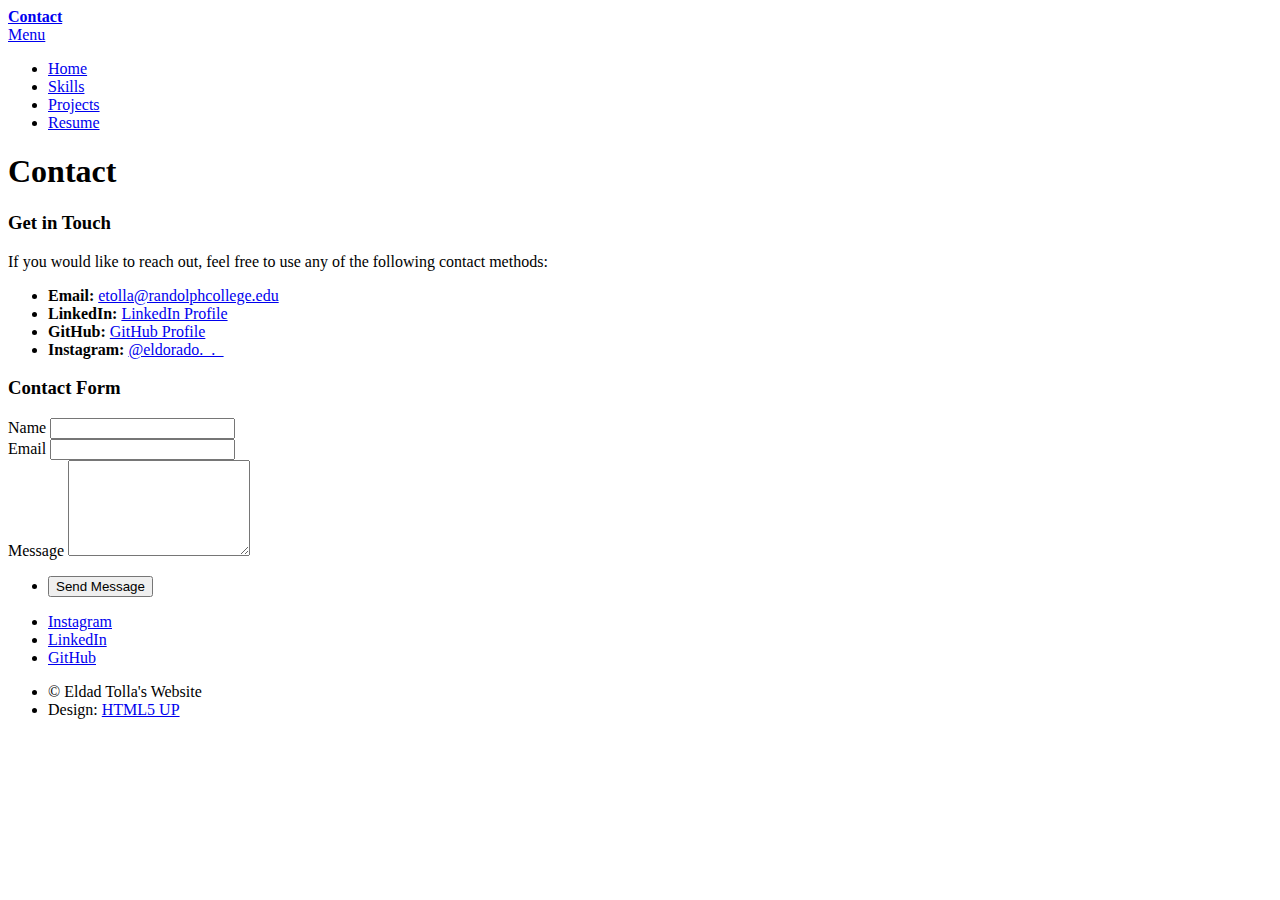
==== contact.html @ d9ab3d61 "Add files via upload" ====
<!DOCTYPE HTML>
<html>
	<head>
		<title>Contact</title>
		<meta charset="utf-8" />
		<meta name="viewport" content="width=device-width, initial-scale=1, user-scalable=no" />
		<link rel="stylesheet" href="assets/css/main.css" />
		<noscript><link rel="stylesheet" href="assets/css/noscript.css" /></noscript>
	</head>
	<body class="is-preload">

		<!-- Wrapper -->
		<div id="wrapper">

			<!-- Header -->
			<header id="header">
				<a href="index.html" class="logo"><strong>Contact</strong></a>
				<nav>
					<a href="#menu">Menu</a>
				</nav>
			</header>

			<!-- Menu -->
			<nav id="menu">
				<ul class="links">
					<li><a href="index.html">Home</a></li>
					<li><a href="skills.html">Skills</a></li>
					<li><a href="projects.html">Projects</a></li>
					<li><a href="resume.html">Resume</a></li>
				</ul>
			</nav>

			<!-- Main -->
			<div id="main" class="alt">

				<!-- One -->
				<section id="one">
					<div class="inner">
						<header class="major">
							<h1>Contact</h1>
						</header>

						<!-- Content -->
						<section>
							<h3>Get in Touch</h3>
							<p>If you would like to reach out, feel free to use any of the following contact methods:</p>

							<ul>
								<li><strong>Email:</strong> <a href="mailto:etolla@randolphcollege.edu">etolla@randolphcollege.edu</a></li>
								<li><strong>LinkedIn:</strong> <a href="https://www.linkedin.com/in/eldad-tolla-441166219" target="_blank">LinkedIn Profile</a></li>
								<li><strong>GitHub:</strong> <a href="https://github.com/etollaw" target="_blank">GitHub Profile</a></li>
								<li><strong>Instagram:</strong> <a href="https://www.instagram.com/eldorado._._" target="_blank">@eldorado._._</a></li>
							</ul>

							<h3>Contact Form</h3>
							<form method="post" action="mailto:etolla@randolphcollege.edu">
								<div class="fields">
									<div class="field">
										<label for="name">Name</label>
										<input type="text" name="name" id="name" required />
									</div>
									<div class="field">
										<label for="email">Email</label>
										<input type="email" name="email" id="email" required />
									</div>
									<div class="field">
										<label for="message">Message</label>
										<textarea name="message" id="message" rows="6" required></textarea>
									</div>
								</div>
								<ul class="actions">
									<li><input type="submit" value="Send Message" class="primary" /></li>
								</ul>
							</form>

						</section>

					</div>
				</section>

			</div>

			<!-- Footer -->
			<footer id="footer">
				<div class="inner">
					<ul class="icons">
						<li><a href="https://www.instagram.com/eldorado._._" class="icon brands alt fa-instagram"><span class="label">Instagram</span></a></li>
						<li><a href="https://www.linkedin.com/in/eldad-tolla-441166219" class="icon brands alt fa-linkedin-in"><span class="label">LinkedIn</span></a></li>
						<li><a href="https://github.com/etollaw" class="icon brands alt fa-github"><span class="label">GitHub</span></a></li>
					</ul>
					<ul class="copyright">
						<li>&copy; Eldad Tolla's Website</li><li>Design: <a href="https://html5up.net">HTML5 UP</a></li>
					</ul>
				</div>
			</footer>

		</div>

		<!-- Scripts -->
		<script src="assets/js/jquery.min.js"></script>
		<script src="assets/js/jquery.scrolly.min.js"></script>
		<script src="assets/js/jquery.scrollex.min.js"></script>
		<script src="assets/js/browser.min.js"></script>
		<script src="assets/js/breakpoints.min.js"></script>
		<script src="assets/js/util.js"></script>
		<script src="assets/js/main.js"></script>

	</body>
</html>
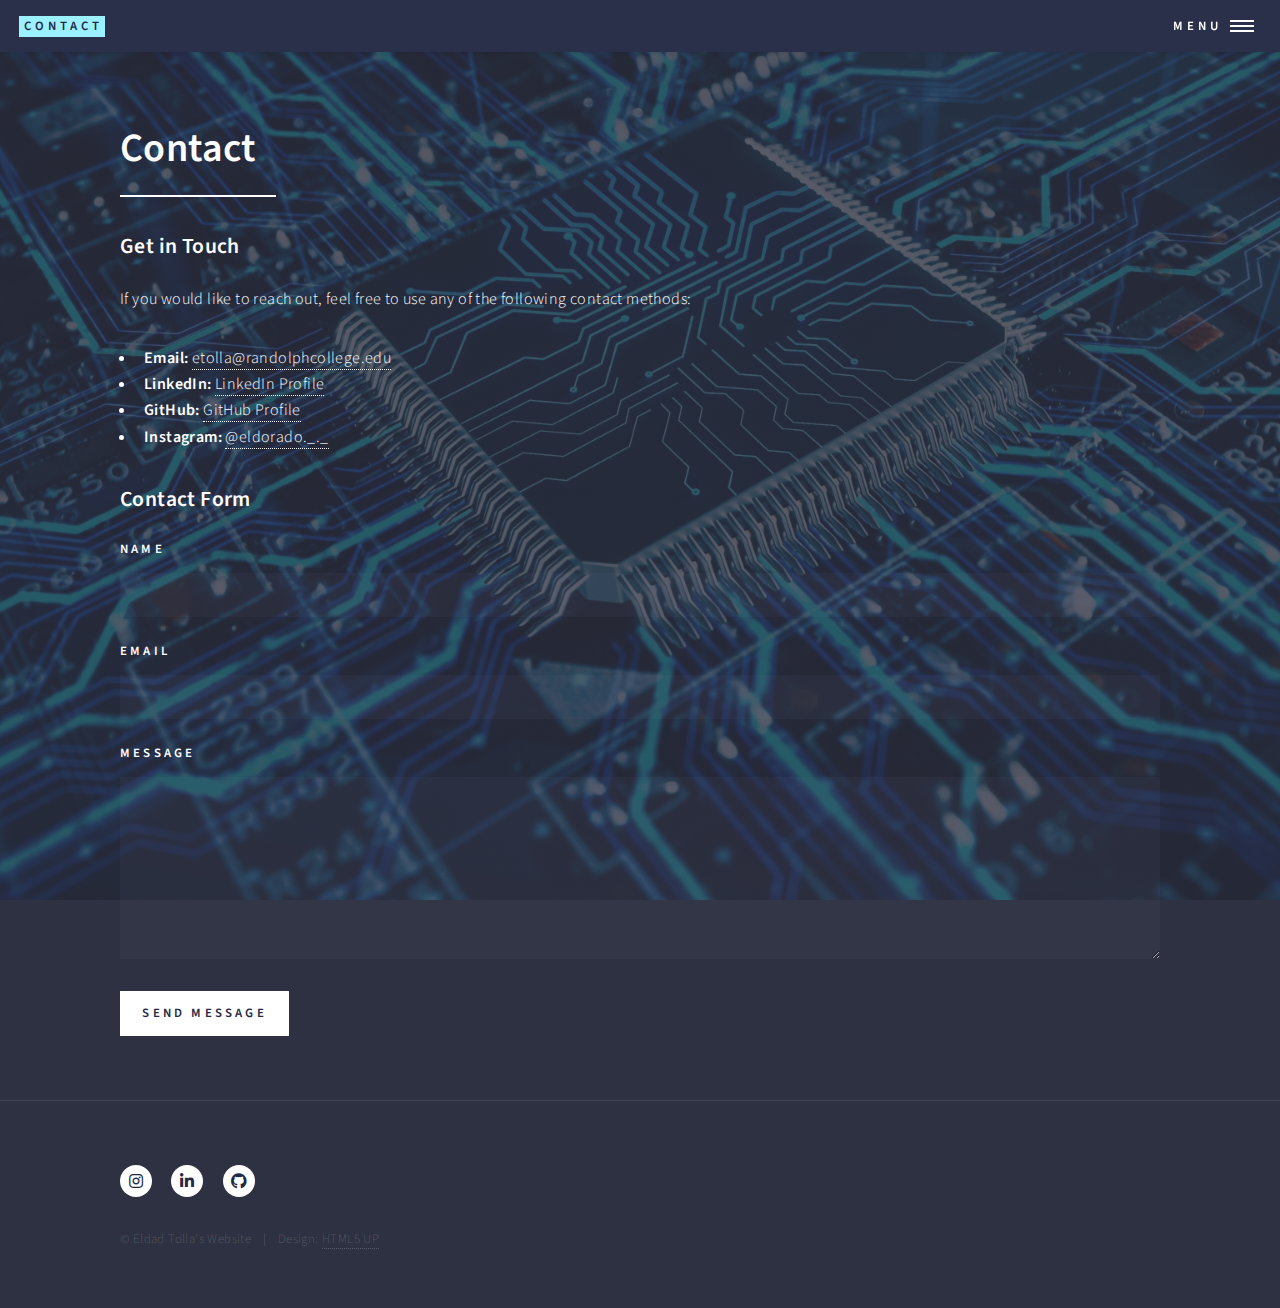
==== commit 5d80ef17: "Update contact.html" ====
--- a/contact.html
+++ b/contact.html
@@ -1,4 +1,34 @@
 <!DOCTYPE HTML>
+				<!-- About Me Section -->
+<section id="about-me">
+    <!-- About Me Content -->
+</section>
+
+<!-- Projects Section -->
+<section id="projects">
+    <!-- Projects Content -->
+</section>
+
+<!-- Experiences Section -->
+<section id="experiences">
+    <!-- Experiences Content -->
+</section>
+
+<!-- Skills Section -->
+<section id="skills">
+    <!-- Skills Content -->
+</section>
+
+<!-- Resume Section -->
+<section id="resume">
+    <!-- Resume Content -->
+</section>
+
+<!-- Contacts Section -->
+<section id="contacts">
+    <!-- Contacts Content -->
+</section>
+
 <html>
 	<head>
 		<title>Contact</title>
--- a/assets/css/main.css
+++ b/assets/css/main.css
@@ -0,0 +1,3959 @@
+@import url(fontawesome-all.min.css);
+@import url("https://fonts.googleapis.com/css?family=Source+Sans+Pro:300,300italic,600,600italic");
+
+/*
+	Forty by HTML5 UP
+	html5up.net | @ajlkn
+	Free for personal and commercial use under the CCA 3.0 license (html5up.net/license)
+*/
+
+html, body, div, span, applet, object,
+iframe, h1, h2, h3, h4, h5, h6, p, blockquote,
+pre, a, abbr, acronym, address, big, cite,
+code, del, dfn, em, img, ins, kbd, q, s, samp,
+small, strike, strong, sub, sup, tt, var, b,
+u, i, center, dl, dt, dd, ol, ul, li, fieldset,
+form, label, legend, table, caption, tbody,
+tfoot, thead, tr, th, td, article, aside,
+canvas, details, embed, figure, figcaption,
+footer, header, hgroup, menu, nav, output, ruby,
+section, summary, time, mark, audio, video {
+	margin: 0;
+	padding: 0;
+	border: 0;
+	font-size: 100%;
+	font: inherit;
+	vertical-align: baseline;}
+
+article, aside, details, figcaption, figure,
+footer, header, hgroup, menu, nav, section {
+	display: block;}
+
+body {
+	line-height: 1;
+}
+
+ol, ul {
+	list-style: none;
+}
+
+blockquote, q {
+	quotes: none;
+}
+
+	blockquote:before, blockquote:after, q:before, q:after {
+		content: '';
+		content: none;
+	}
+
+table {
+	border-collapse: collapse;
+	border-spacing: 0;
+}
+
+body {
+	-webkit-text-size-adjust: none;
+}
+
+mark {
+	background-color: transparent;
+	color: inherit;
+}
+
+input::-moz-focus-inner {
+	border: 0;
+	padding: 0;
+}
+
+input, select, textarea {
+	-moz-appearance: none;
+	-webkit-appearance: none;
+	-ms-appearance: none;
+	appearance: none;
+}
+
+/* Basic */
+
+	@-ms-viewport {
+		width: device-width;
+	}
+
+	body {
+		-ms-overflow-style: scrollbar;
+	}
+
+	@media screen and (max-width: 480px) {
+
+		html, body {
+			min-width: 320px;
+		}
+
+	}
+
+	html {
+		box-sizing: border-box;
+	}
+
+	*, *:before, *:after {
+		box-sizing: inherit;
+	}
+
+	body {
+		background-color: #2e3141;
+		background-image: linear-gradient(to top, rgba(46, 49, 65, 0.8), rgba(46, 49, 65, 0.8)), url("../../images/pic23.jpg");
+		background-size: auto,
+		cover;
+		background-attachment: fixed,
+        fixed;
+		background-position: center,
+        center;
+	}
+
+		body.is-preload *, body.is-preload *:before, body.is-preload *:after {
+			-moz-animation: none !important;
+			-webkit-animation: none !important;
+			-ms-animation: none !important;
+			animation: none !important;
+			-moz-transition: none !important;
+			-webkit-transition: none !important;
+			-ms-transition: none !important;
+			transition: none !important;
+		}
+
+/* Type */
+
+	body, input, select, textarea {
+		color: #ffffff;
+		font-family: "Source Sans Pro", Helvetica, sans-serif;
+		font-size: 17pt;
+		font-weight: 300;
+		letter-spacing: 0.025em;
+		line-height: 1.65;
+	}
+
+		@media screen and (max-width: 1680px) {
+
+			body, input, select, textarea {
+				font-size: 14pt;
+			}
+
+		}
+
+		@media screen and (max-width: 1280px) {
+
+			body, input, select, textarea {
+				font-size: 12pt;
+			}
+
+		}
+
+		@media screen and (max-width: 360px) {
+
+			body, input, select, textarea {
+				font-size: 11pt;
+			}
+
+		}
+
+	a {
+		-moz-transition: color 0.2s ease-in-out, border-bottom-color 0.2s ease-in-out;
+		-webkit-transition: color 0.2s ease-in-out, border-bottom-color 0.2s ease-in-out;
+		-ms-transition: color 0.2s ease-in-out, border-bottom-color 0.2s ease-in-out;
+		transition: color 0.2s ease-in-out, border-bottom-color 0.2s ease-in-out;
+		border-bottom: dotted 1px;
+		color: inherit;
+		text-decoration: none;
+	}
+
+		a:hover {
+			border-bottom-color: transparent;
+			color: #9bf1ff !important;
+		}
+
+		a:active {
+			color: #53e3fb !important;
+		}
+
+	strong, b {
+		color: #ffffff;
+		font-weight: 600;
+	}
+
+	em, i {
+		font-style: italic;
+	}
+
+	p {
+		margin: 0 0 2em 0;
+	}
+
+	h1, h2, h3, h4, h5, h6 {
+		color: #ffffff;
+		font-weight: 600;
+		line-height: 1.65;
+		margin: 0 0 1em 0;
+	}
+
+		h1 a, h2 a, h3 a, h4 a, h5 a, h6 a {
+			color: inherit;
+			border-bottom: 0;
+		}
+
+	h1 {
+		font-size: 2.5em;
+	}
+
+	h2 {
+		font-size: 1.75em;
+	}
+
+	h3 {
+		font-size: 1.35em;
+	}
+
+	h4 {
+		font-size: 1.1em;
+	}
+
+	h5 {
+		font-size: 0.9em;
+	}
+
+	h6 {
+		font-size: 0.7em;
+	}
+
+	@media screen and (max-width: 736px) {
+
+		h1 {
+			font-size: 2em;
+		}
+
+		h2 {
+			font-size: 1.5em;
+		}
+
+		h3 {
+			font-size: 1.25em;
+		}
+
+	}
+
+	sub {
+		font-size: 0.8em;
+		position: relative;
+		top: 0.5em;
+	}
+
+	sup {
+		font-size: 0.8em;
+		position: relative;
+		top: -0.5em;
+	}
+
+	blockquote {
+		border-left: solid 4px rgba(212, 212, 255, 0.1);
+		font-style: italic;
+		margin: 0 0 2em 0;
+		padding: 0.5em 0 0.5em 2em;
+	}
+
+	code {
+		background: rgba(212, 212, 255, 0.035);
+		font-family: "Courier New", monospace;
+		font-size: 0.9em;
+		margin: 0 0.25em;
+		padding: 0.25em 0.65em;
+	}
+
+	pre {
+		-webkit-overflow-scrolling: touch;
+		font-family: "Courier New", monospace;
+		font-size: 0.9em;
+		margin: 0 0 2em 0;
+	}
+
+		pre code {
+			display: block;
+			line-height: 1.75;
+			padding: 1em 1.5em;
+			overflow-x: auto;
+		}
+
+	hr {
+		border: 0;
+		border-bottom: solid 1px rgba(212, 212, 255, 0.1);
+		margin: 2em 0;
+	}
+
+		hr.major {
+			margin: 3em 0;
+		}
+
+	.align-left {
+		text-align: left;
+	}
+
+	.align-center {
+		text-align: center;
+	}
+
+	.align-right {
+		text-align: right;
+	}
+
+/* Row */
+
+	.row {
+		display: flex;
+		flex-wrap: wrap;
+		box-sizing: border-box;
+		align-items: stretch;
+	}
+
+		.row > * {
+			box-sizing: border-box;
+		}
+
+		.row.gtr-uniform > * > :last-child {
+			margin-bottom: 0;
+		}
+
+		.row.aln-left {
+			justify-content: flex-start;
+		}
+
+		.row.aln-center {
+			justify-content: center;
+		}
+
+		.row.aln-right {
+			justify-content: flex-end;
+		}
+
+		.row.aln-top {
+			align-items: flex-start;
+		}
+
+		.row.aln-middle {
+			align-items: center;
+		}
+
+		.row.aln-bottom {
+			align-items: flex-end;
+		}
+
+		.row > .imp {
+			order: -1;
+		}
+
+		.row > .col-1 {
+			width: 8.33333%;
+		}
+
+		.row > .off-1 {
+			margin-left: 8.33333%;
+		}
+
+		.row > .col-2 {
+			width: 16.66667%;
+		}
+
+		.row > .off-2 {
+			margin-left: 16.66667%;
+		}
+
+		.row > .col-3 {
+			width: 25%;
+		}
+
+		.row > .off-3 {
+			margin-left: 25%;
+		}
+
+		.row > .col-4 {
+			width: 33.33333%;
+		}
+
+		.row > .off-4 {
+			margin-left: 33.33333%;
+		}
+
+		.row > .col-5 {
+			width: 41.66667%;
+		}
+
+		.row > .off-5 {
+			margin-left: 41.66667%;
+		}
+
+		.row > .col-6 {
+			width: 50%;
+		}
+
+		.row > .off-6 {
+			margin-left: 50%;
+		}
+
+		.row > .col-7 {
+			width: 58.33333%;
+		}
+
+		.row > .off-7 {
+			margin-left: 58.33333%;
+		}
+
+		.row > .col-8 {
+			width: 66.66667%;
+		}
+
+		.row > .off-8 {
+			margin-left: 66.66667%;
+		}
+
+		.row > .col-9 {
+			width: 75%;
+		}
+
+		.row > .off-9 {
+			margin-left: 75%;
+		}
+
+		.row > .col-10 {
+			width: 83.33333%;
+		}
+
+		.row > .off-10 {
+			margin-left: 83.33333%;
+		}
+
+		.row > .col-11 {
+			width: 91.66667%;
+		}
+
+		.row > .off-11 {
+			margin-left: 91.66667%;
+		}
+
+		.row > .col-12 {
+			width: 100%;
+		}
+
+		.row > .off-12 {
+			margin-left: 100%;
+		}
+
+		.row.gtr-0 {
+			margin-top: 0;
+			margin-left: 0em;
+		}
+
+			.row.gtr-0 > * {
+				padding: 0 0 0 0em;
+			}
+
+			.row.gtr-0.gtr-uniform {
+				margin-top: 0em;
+			}
+
+				.row.gtr-0.gtr-uniform > * {
+					padding-top: 0em;
+				}
+
+		.row.gtr-25 {
+			margin-top: 0;
+			margin-left: -0.5em;
+		}
+
+			.row.gtr-25 > * {
+				padding: 0 0 0 0.5em;
+			}
+
+			.row.gtr-25.gtr-uniform {
+				margin-top: -0.5em;
+			}
+
+				.row.gtr-25.gtr-uniform > * {
+					padding-top: 0.5em;
+				}
+
+		.row.gtr-50 {
+			margin-top: 0;
+			margin-left: -1em;
+		}
+
+			.row.gtr-50 > * {
+				padding: 0 0 0 1em;
+			}
+
+			.row.gtr-50.gtr-uniform {
+				margin-top: -1em;
+			}
+
+				.row.gtr-50.gtr-uniform > * {
+					padding-top: 1em;
+				}
+
+		.row {
+			margin-top: 0;
+			margin-left: -2em;
+		}
+
+			.row > * {
+				padding: 0 0 0 2em;
+			}
+
+			.row.gtr-uniform {
+				margin-top: -2em;
+			}
+
+				.row.gtr-uniform > * {
+					padding-top: 2em;
+				}
+
+		.row.gtr-150 {
+			margin-top: 0;
+			margin-left: -3em;
+		}
+
+			.row.gtr-150 > * {
+				padding: 0 0 0 3em;
+			}
+
+			.row.gtr-150.gtr-uniform {
+				margin-top: -3em;
+			}
+
+				.row.gtr-150.gtr-uniform > * {
+					padding-top: 3em;
+				}
+
+		.row.gtr-200 {
+			margin-top: 0;
+			margin-left: -4em;
+		}
+
+			.row.gtr-200 > * {
+				padding: 0 0 0 4em;
+			}
+
+			.row.gtr-200.gtr-uniform {
+				margin-top: -4em;
+			}
+
+				.row.gtr-200.gtr-uniform > * {
+					padding-top: 4em;
+				}
+
+		@media screen and (max-width: 1680px) {
+
+			.row {
+				display: flex;
+				flex-wrap: wrap;
+				box-sizing: border-box;
+				align-items: stretch;
+			}
+
+				.row > * {
+					box-sizing: border-box;
+				}
+
+				.row.gtr-uniform > * > :last-child {
+					margin-bottom: 0;
+				}
+
+				.row.aln-left {
+					justify-content: flex-start;
+				}
+
+				.row.aln-center {
+					justify-content: center;
+				}
+
+				.row.aln-right {
+					justify-content: flex-end;
+				}
+
+				.row.aln-top {
+					align-items: flex-start;
+				}
+
+				.row.aln-middle {
+					align-items: center;
+				}
+
+				.row.aln-bottom {
+					align-items: flex-end;
+				}
+
+				.row > .imp-xlarge {
+					order: -1;
+				}
+
+				.row > .col-1-xlarge {
+					width: 8.33333%;
+				}
+
+				.row > .off-1-xlarge {
+					margin-left: 8.33333%;
+				}
+
+				.row > .col-2-xlarge {
+					width: 16.66667%;
+				}
+
+				.row > .off-2-xlarge {
+					margin-left: 16.66667%;
+				}
+
+				.row > .col-3-xlarge {
+					width: 25%;
+				}
+
+				.row > .off-3-xlarge {
+					margin-left: 25%;
+				}
+
+				.row > .col-4-xlarge {
+					width: 33.33333%;
+				}
+
+				.row > .off-4-xlarge {
+					margin-left: 33.33333%;
+				}
+
+				.row > .col-5-xlarge {
+					width: 41.66667%;
+				}
+
+				.row > .off-5-xlarge {
+					margin-left: 41.66667%;
+				}
+
+				.row > .col-6-xlarge {
+					width: 50%;
+				}
+
+				.row > .off-6-xlarge {
+					margin-left: 50%;
+				}
+
+				.row > .col-7-xlarge {
+					width: 58.33333%;
+				}
+
+				.row > .off-7-xlarge {
+					margin-left: 58.33333%;
+				}
+
+				.row > .col-8-xlarge {
+					width: 66.66667%;
+				}
+
+				.row > .off-8-xlarge {
+					margin-left: 66.66667%;
+				}
+
+				.row > .col-9-xlarge {
+					width: 75%;
+				}
+
+				.row > .off-9-xlarge {
+					margin-left: 75%;
+				}
+
+				.row > .col-10-xlarge {
+					width: 83.33333%;
+				}
+
+				.row > .off-10-xlarge {
+					margin-left: 83.33333%;
+				}
+
+				.row > .col-11-xlarge {
+					width: 91.66667%;
+				}
+
+				.row > .off-11-xlarge {
+					margin-left: 91.66667%;
+				}
+
+				.row > .col-12-xlarge {
+					width: 100%;
+				}
+
+				.row > .off-12-xlarge {
+					margin-left: 100%;
+				}
+
+				.row.gtr-0 {
+					margin-top: 0;
+					margin-left: 0em;
+				}
+
+					.row.gtr-0 > * {
+						padding: 0 0 0 0em;
+					}
+
+					.row.gtr-0.gtr-uniform {
+						margin-top: 0em;
+					}
+
+						.row.gtr-0.gtr-uniform > * {
+							padding-top: 0em;
+						}
+
+				.row.gtr-25 {
+					margin-top: 0;
+					margin-left: -0.5em;
+				}
+
+					.row.gtr-25 > * {
+						padding: 0 0 0 0.5em;
+					}
+
+					.row.gtr-25.gtr-uniform {
+						margin-top: -0.5em;
+					}
+
+						.row.gtr-25.gtr-uniform > * {
+							padding-top: 0.5em;
+						}
+
+				.row.gtr-50 {
+					margin-top: 0;
+					margin-left: -1em;
+				}
+
+					.row.gtr-50 > * {
+						padding: 0 0 0 1em;
+					}
+
+					.row.gtr-50.gtr-uniform {
+						margin-top: -1em;
+					}
+
+						.row.gtr-50.gtr-uniform > * {
+							padding-top: 1em;
+						}
+
+				.row {
+					margin-top: 0;
+					margin-left: -2em;
+				}
+
+					.row > * {
+						padding: 0 0 0 2em;
+					}
+
+					.row.gtr-uniform {
+						margin-top: -2em;
+					}
+
+						.row.gtr-uniform > * {
+							padding-top: 2em;
+						}
+
+				.row.gtr-150 {
+					margin-top: 0;
+					margin-left: -3em;
+				}
+
+					.row.gtr-150 > * {
+						padding: 0 0 0 3em;
+					}
+
+					.row.gtr-150.gtr-uniform {
+						margin-top: -3em;
+					}
+
+						.row.gtr-150.gtr-uniform > * {
+							padding-top: 3em;
+						}
+
+				.row.gtr-200 {
+					margin-top: 0;
+					margin-left: -4em;
+				}
+
+					.row.gtr-200 > * {
+						padding: 0 0 0 4em;
+					}
+
+					.row.gtr-200.gtr-uniform {
+						margin-top: -4em;
+					}
+
+						.row.gtr-200.gtr-uniform > * {
+							padding-top: 4em;
+						}
+
+		}
+
+		@media screen and (max-width: 1280px) {
+
+			.row {
+				display: flex;
+				flex-wrap: wrap;
+				box-sizing: border-box;
+				align-items: stretch;
+			}
+
+				.row > * {
+					box-sizing: border-box;
+				}
+
+				.row.gtr-uniform > * > :last-child {
+					margin-bottom: 0;
+				}
+
+				.row.aln-left {
+					justify-content: flex-start;
+				}
+
+				.row.aln-center {
+					justify-content: center;
+				}
+
+				.row.aln-right {
+					justify-content: flex-end;
+				}
+
+				.row.aln-top {
+					align-items: flex-start;
+				}
+
+				.row.aln-middle {
+					align-items: center;
+				}
+
+				.row.aln-bottom {
+					align-items: flex-end;
+				}
+
+				.row > .imp-large {
+					order: -1;
+				}
+
+				.row > .col-1-large {
+					width: 8.33333%;
+				}
+
+				.row > .off-1-large {
+					margin-left: 8.33333%;
+				}
+
+				.row > .col-2-large {
+					width: 16.66667%;
+				}
+
+				.row > .off-2-large {
+					margin-left: 16.66667%;
+				}
+
+				.row > .col-3-large {
+					width: 25%;
+				}
+
+				.row > .off-3-large {
+					margin-left: 25%;
+				}
+
+				.row > .col-4-large {
+					width: 33.33333%;
+				}
+
+				.row > .off-4-large {
+					margin-left: 33.33333%;
+				}
+
+				.row > .col-5-large {
+					width: 41.66667%;
+				}
+
+				.row > .off-5-large {
+					margin-left: 41.66667%;
+				}
+
+				.row > .col-6-large {
+					width: 50%;
+				}
+
+				.row > .off-6-large {
+					margin-left: 50%;
+				}
+
+				.row > .col-7-large {
+					width: 58.33333%;
+				}
+
+				.row > .off-7-large {
+					margin-left: 58.33333%;
+				}
+
+				.row > .col-8-large {
+					width: 66.66667%;
+				}
+
+				.row > .off-8-large {
+					margin-left: 66.66667%;
+				}
+
+				.row > .col-9-large {
+					width: 75%;
+				}
+
+				.row > .off-9-large {
+					margin-left: 75%;
+				}
+
+				.row > .col-10-large {
+					width: 83.33333%;
+				}
+
+				.row > .off-10-large {
+					margin-left: 83.33333%;
+				}
+
+				.row > .col-11-large {
+					width: 91.66667%;
+				}
+
+				.row > .off-11-large {
+					margin-left: 91.66667%;
+				}
+
+				.row > .col-12-large {
+					width: 100%;
+				}
+
+				.row > .off-12-large {
+					margin-left: 100%;
+				}
+
+				.row.gtr-0 {
+					margin-top: 0;
+					margin-left: 0em;
+				}
+
+					.row.gtr-0 > * {
+						padding: 0 0 0 0em;
+					}
+
+					.row.gtr-0.gtr-uniform {
+						margin-top: 0em;
+					}
+
+						.row.gtr-0.gtr-uniform > * {
+							padding-top: 0em;
+						}
+
+				.row.gtr-25 {
+					margin-top: 0;
+					margin-left: -0.375em;
+				}
+
+					.row.gtr-25 > * {
+						padding: 0 0 0 0.375em;
+					}
+
+					.row.gtr-25.gtr-uniform {
+						margin-top: -0.375em;
+					}
+
+						.row.gtr-25.gtr-uniform > * {
+							padding-top: 0.375em;
+						}
+
+				.row.gtr-50 {
+					margin-top: 0;
+					margin-left: -0.75em;
+				}
+
+					.row.gtr-50 > * {
+						padding: 0 0 0 0.75em;
+					}
+
+					.row.gtr-50.gtr-uniform {
+						margin-top: -0.75em;
+					}
+
+						.row.gtr-50.gtr-uniform > * {
+							padding-top: 0.75em;
+						}
+
+				.row {
+					margin-top: 0;
+					margin-left: -1.5em;
+				}
+
+					.row > * {
+						padding: 0 0 0 1.5em;
+					}
+
+					.row.gtr-uniform {
+						margin-top: -1.5em;
+					}
+
+						.row.gtr-uniform > * {
+							padding-top: 1.5em;
+						}
+
+				.row.gtr-150 {
+					margin-top: 0;
+					margin-left: -2.25em;
+				}
+
+					.row.gtr-150 > * {
+						padding: 0 0 0 2.25em;
+					}
+
+					.row.gtr-150.gtr-uniform {
+						margin-top: -2.25em;
+					}
+
+						.row.gtr-150.gtr-uniform > * {
+							padding-top: 2.25em;
+						}
+
+				.row.gtr-200 {
+					margin-top: 0;
+					margin-left: -3em;
+				}
+
+					.row.gtr-200 > * {
+						padding: 0 0 0 3em;
+					}
+
+					.row.gtr-200.gtr-uniform {
+						margin-top: -3em;
+					}
+
+						.row.gtr-200.gtr-uniform > * {
+							padding-top: 3em;
+						}
+
+		}
+
+		@media screen and (max-width: 980px) {
+
+			.row {
+				display: flex;
+				flex-wrap: wrap;
+				box-sizing: border-box;
+				align-items: stretch;
+			}
+
+				.row > * {
+					box-sizing: border-box;
+				}
+
+				.row.gtr-uniform > * > :last-child {
+					margin-bottom: 0;
+				}
+
+				.row.aln-left {
+					justify-content: flex-start;
+				}
+
+				.row.aln-center {
+					justify-content: center;
+				}
+
+				.row.aln-right {
+					justify-content: flex-end;
+				}
+
+				.row.aln-top {
+					align-items: flex-start;
+				}
+
+				.row.aln-middle {
+					align-items: center;
+				}
+
+				.row.aln-bottom {
+					align-items: flex-end;
+				}
+
+				.row > .imp-medium {
+					order: -1;
+				}
+
+				.row > .col-1-medium {
+					width: 8.33333%;
+				}
+
+				.row > .off-1-medium {
+					margin-left: 8.33333%;
+				}
+
+				.row > .col-2-medium {
+					width: 16.66667%;
+				}
+
+				.row > .off-2-medium {
+					margin-left: 16.66667%;
+				}
+
+				.row > .col-3-medium {
+					width: 25%;
+				}
+
+				.row > .off-3-medium {
+					margin-left: 25%;
+				}
+
+				.row > .col-4-medium {
+					width: 33.33333%;
+				}
+
+				.row > .off-4-medium {
+					margin-left: 33.33333%;
+				}
+
+				.row > .col-5-medium {
+					width: 41.66667%;
+				}
+
+				.row > .off-5-medium {
+					margin-left: 41.66667%;
+				}
+
+				.row > .col-6-medium {
+					width: 50%;
+				}
+
+				.row > .off-6-medium {
+					margin-left: 50%;
+				}
+
+				.row > .col-7-medium {
+					width: 58.33333%;
+				}
+
+				.row > .off-7-medium {
+					margin-left: 58.33333%;
+				}
+
+				.row > .col-8-medium {
+					width: 66.66667%;
+				}
+
+				.row > .off-8-medium {
+					margin-left: 66.66667%;
+				}
+
+				.row > .col-9-medium {
+					width: 75%;
+				}
+
+				.row > .off-9-medium {
+					margin-left: 75%;
+				}
+
+				.row > .col-10-medium {
+					width: 83.33333%;
+				}
+
+				.row > .off-10-medium {
+					margin-left: 83.33333%;
+				}
+
+				.row > .col-11-medium {
+					width: 91.66667%;
+				}
+
+				.row > .off-11-medium {
+					margin-left: 91.66667%;
+				}
+
+				.row > .col-12-medium {
+					width: 100%;
+				}
+
+				.row > .off-12-medium {
+					margin-left: 100%;
+				}
+
+				.row.gtr-0 {
+					margin-top: 0;
+					margin-left: 0em;
+				}
+
+					.row.gtr-0 > * {
+						padding: 0 0 0 0em;
+					}
+
+					.row.gtr-0.gtr-uniform {
+						margin-top: 0em;
+					}
+
+						.row.gtr-0.gtr-uniform > * {
+							padding-top: 0em;
+						}
+
+				.row.gtr-25 {
+					margin-top: 0;
+					margin-left: -0.375em;
+				}
+
+					.row.gtr-25 > * {
+						padding: 0 0 0 0.375em;
+					}
+
+					.row.gtr-25.gtr-uniform {
+						margin-top: -0.375em;
+					}
+
+						.row.gtr-25.gtr-uniform > * {
+							padding-top: 0.375em;
+						}
+
+				.row.gtr-50 {
+					margin-top: 0;
+					margin-left: -0.75em;
+				}
+
+					.row.gtr-50 > * {
+						padding: 0 0 0 0.75em;
+					}
+
+					.row.gtr-50.gtr-uniform {
+						margin-top: -0.75em;
+					}
+
+						.row.gtr-50.gtr-uniform > * {
+							padding-top: 0.75em;
+						}
+
+				.row {
+					margin-top: 0;
+					margin-left: -1.5em;
+				}
+
+					.row > * {
+						padding: 0 0 0 1.5em;
+					}
+
+					.row.gtr-uniform {
+						margin-top: -1.5em;
+					}
+
+						.row.gtr-uniform > * {
+							padding-top: 1.5em;
+						}
+
+				.row.gtr-150 {
+					margin-top: 0;
+					margin-left: -2.25em;
+				}
+
+					.row.gtr-150 > * {
+						padding: 0 0 0 2.25em;
+					}
+
+					.row.gtr-150.gtr-uniform {
+						margin-top: -2.25em;
+					}
+
+						.row.gtr-150.gtr-uniform > * {
+							padding-top: 2.25em;
+						}
+
+				.row.gtr-200 {
+					margin-top: 0;
+					margin-left: -3em;
+				}
+
+					.row.gtr-200 > * {
+						padding: 0 0 0 3em;
+					}
+
+					.row.gtr-200.gtr-uniform {
+						margin-top: -3em;
+					}
+
+						.row.gtr-200.gtr-uniform > * {
+							padding-top: 3em;
+						}
+
+		}
+
+		@media screen and (max-width: 736px) {
+
+			.row {
+				display: flex;
+				flex-wrap: wrap;
+				box-sizing: border-box;
+				align-items: stretch;
+			}
+
+				.row > * {
+					box-sizing: border-box;
+				}
+
+				.row.gtr-uniform > * > :last-child {
+					margin-bottom: 0;
+				}
+
+				.row.aln-left {
+					justify-content: flex-start;
+				}
+
+				.row.aln-center {
+					justify-content: center;
+				}
+
+				.row.aln-right {
+					justify-content: flex-end;
+				}
+
+				.row.aln-top {
+					align-items: flex-start;
+				}
+
+				.row.aln-middle {
+					align-items: center;
+				}
+
+				.row.aln-bottom {
+					align-items: flex-end;
+				}
+
+				.row > .imp-small {
+					order: -1;
+				}
+
+				.row > .col-1-small {
+					width: 8.33333%;
+				}
+
+				.row > .off-1-small {
+					margin-left: 8.33333%;
+				}
+
+				.row > .col-2-small {
+					width: 16.66667%;
+				}
+
+				.row > .off-2-small {
+					margin-left: 16.66667%;
+				}
+
+				.row > .col-3-small {
+					width: 25%;
+				}
+
+				.row > .off-3-small {
+					margin-left: 25%;
+				}
+
+				.row > .col-4-small {
+					width: 33.33333%;
+				}
+
+				.row > .off-4-small {
+					margin-left: 33.33333%;
+				}
+
+				.row > .col-5-small {
+					width: 41.66667%;
+				}
+
+				.row > .off-5-small {
+					margin-left: 41.66667%;
+				}
+
+				.row > .col-6-small {
+					width: 50%;
+				}
+
+				.row > .off-6-small {
+					margin-left: 50%;
+				}
+
+				.row > .col-7-small {
+					width: 58.33333%;
+				}
+
+				.row > .off-7-small {
+					margin-left: 58.33333%;
+				}
+
+				.row > .col-8-small {
+					width: 66.66667%;
+				}
+
+				.row > .off-8-small {
+					margin-left: 66.66667%;
+				}
+
+				.row > .col-9-small {
+					width: 75%;
+				}
+
+				.row > .off-9-small {
+					margin-left: 75%;
+				}
+
+				.row > .col-10-small {
+					width: 83.33333%;
+				}
+
+				.row > .off-10-small {
+					margin-left: 83.33333%;
+				}
+
+				.row > .col-11-small {
+					width: 91.66667%;
+				}
+
+				.row > .off-11-small {
+					margin-left: 91.66667%;
+				}
+
+				.row > .col-12-small {
+					width: 100%;
+				}
+
+				.row > .off-12-small {
+					margin-left: 100%;
+				}
+
+				.row.gtr-0 {
+					margin-top: 0;
+					margin-left: 0em;
+				}
+
+					.row.gtr-0 > * {
+						padding: 0 0 0 0em;
+					}
+
+					.row.gtr-0.gtr-uniform {
+						margin-top: 0em;
+					}
+
+						.row.gtr-0.gtr-uniform > * {
+							padding-top: 0em;
+						}
+
+				.row.gtr-25 {
+					margin-top: 0;
+					margin-left: -0.3125em;
+				}
+
+					.row.gtr-25 > * {
+						padding: 0 0 0 0.3125em;
+					}
+
+					.row.gtr-25.gtr-uniform {
+						margin-top: -0.3125em;
+					}
+
+						.row.gtr-25.gtr-uniform > * {
+							padding-top: 0.3125em;
+						}
+
+				.row.gtr-50 {
+					margin-top: 0;
+					margin-left: -0.625em;
+				}
+
+					.row.gtr-50 > * {
+						padding: 0 0 0 0.625em;
+					}
+
+					.row.gtr-50.gtr-uniform {
+						margin-top: -0.625em;
+					}
+
+						.row.gtr-50.gtr-uniform > * {
+							padding-top: 0.625em;
+						}
+
+				.row {
+					margin-top: 0;
+					margin-left: -1.25em;
+				}
+
+					.row > * {
+						padding: 0 0 0 1.25em;
+					}
+
+					.row.gtr-uniform {
+						margin-top: -1.25em;
+					}
+
+						.row.gtr-uniform > * {
+							padding-top: 1.25em;
+						}
+
+				.row.gtr-150 {
+					margin-top: 0;
+					margin-left: -1.875em;
+				}
+
+					.row.gtr-150 > * {
+						padding: 0 0 0 1.875em;
+					}
+
+					.row.gtr-150.gtr-uniform {
+						margin-top: -1.875em;
+					}
+
+						.row.gtr-150.gtr-uniform > * {
+							padding-top: 1.875em;
+						}
+
+				.row.gtr-200 {
+					margin-top: 0;
+					margin-left: -2.5em;
+				}
+
+					.row.gtr-200 > * {
+						padding: 0 0 0 2.5em;
+					}
+
+					.row.gtr-200.gtr-uniform {
+						margin-top: -2.5em;
+					}
+
+						.row.gtr-200.gtr-uniform > * {
+							padding-top: 2.5em;
+						}
+
+		}
+
+		@media screen and (max-width: 480px) {
+
+			.row {
+				display: flex;
+				flex-wrap: wrap;
+				box-sizing: border-box;
+				align-items: stretch;
+			}
+
+				.row > * {
+					box-sizing: border-box;
+				}
+
+				.row.gtr-uniform > * > :last-child {
+					margin-bottom: 0;
+				}
+
+				.row.aln-left {
+					justify-content: flex-start;
+				}
+
+				.row.aln-center {
+					justify-content: center;
+				}
+
+				.row.aln-right {
+					justify-content: flex-end;
+				}
+
+				.row.aln-top {
+					align-items: flex-start;
+				}
+
+				.row.aln-middle {
+					align-items: center;
+				}
+
+				.row.aln-bottom {
+					align-items: flex-end;
+				}
+
+				.row > .imp-xsmall {
+					order: -1;
+				}
+
+				.row > .col-1-xsmall {
+					width: 8.33333%;
+				}
+
+				.row > .off-1-xsmall {
+					margin-left: 8.33333%;
+				}
+
+				.row > .col-2-xsmall {
+					width: 16.66667%;
+				}
+
+				.row > .off-2-xsmall {
+					margin-left: 16.66667%;
+				}
+
+				.row > .col-3-xsmall {
+					width: 25%;
+				}
+
+				.row > .off-3-xsmall {
+					margin-left: 25%;
+				}
+
+				.row > .col-4-xsmall {
+					width: 33.33333%;
+				}
+
+				.row > .off-4-xsmall {
+					margin-left: 33.33333%;
+				}
+
+				.row > .col-5-xsmall {
+					width: 41.66667%;
+				}
+
+				.row > .off-5-xsmall {
+					margin-left: 41.66667%;
+				}
+
+				.row > .col-6-xsmall {
+					width: 50%;
+				}
+
+				.row > .off-6-xsmall {
+					margin-left: 50%;
+				}
+
+				.row > .col-7-xsmall {
+					width: 58.33333%;
+				}
+
+				.row > .off-7-xsmall {
+					margin-left: 58.33333%;
+				}
+
+				.row > .col-8-xsmall {
+					width: 66.66667%;
+				}
+
+				.row > .off-8-xsmall {
+					margin-left: 66.66667%;
+				}
+
+				.row > .col-9-xsmall {
+					width: 75%;
+				}
+
+				.row > .off-9-xsmall {
+					margin-left: 75%;
+				}
+
+				.row > .col-10-xsmall {
+					width: 83.33333%;
+				}
+
+				.row > .off-10-xsmall {
+					margin-left: 83.33333%;
+				}
+
+				.row > .col-11-xsmall {
+					width: 91.66667%;
+				}
+
+				.row > .off-11-xsmall {
+					margin-left: 91.66667%;
+				}
+
+				.row > .col-12-xsmall {
+					width: 100%;
+				}
+
+				.row > .off-12-xsmall {
+					margin-left: 100%;
+				}
+
+				.row.gtr-0 {
+					margin-top: 0;
+					margin-left: 0em;
+				}
+
+					.row.gtr-0 > * {
+						padding: 0 0 0 0em;
+					}
+
+					.row.gtr-0.gtr-uniform {
+						margin-top: 0em;
+					}
+
+						.row.gtr-0.gtr-uniform > * {
+							padding-top: 0em;
+						}
+
+				.row.gtr-25 {
+					margin-top: 0;
+					margin-left: -0.3125em;
+				}
+
+					.row.gtr-25 > * {
+						padding: 0 0 0 0.3125em;
+					}
+
+					.row.gtr-25.gtr-uniform {
+						margin-top: -0.3125em;
+					}
+
+						.row.gtr-25.gtr-uniform > * {
+							padding-top: 0.3125em;
+						}
+
+				.row.gtr-50 {
+					margin-top: 0;
+					margin-left: -0.625em;
+				}
+
+					.row.gtr-50 > * {
+						padding: 0 0 0 0.625em;
+					}
+
+					.row.gtr-50.gtr-uniform {
+						margin-top: -0.625em;
+					}
+
+						.row.gtr-50.gtr-uniform > * {
+							padding-top: 0.625em;
+						}
+
+				.row {
+					margin-top: 0;
+					margin-left: -1.25em;
+				}
+
+					.row > * {
+						padding: 0 0 0 1.25em;
+					}
+
+					.row.gtr-uniform {
+						margin-top: -1.25em;
+					}
+
+						.row.gtr-uniform > * {
+							padding-top: 1.25em;
+						}
+
+				.row.gtr-150 {
+					margin-top: 0;
+					margin-left: -1.875em;
+				}
+
+					.row.gtr-150 > * {
+						padding: 0 0 0 1.875em;
+					}
+
+					.row.gtr-150.gtr-uniform {
+						margin-top: -1.875em;
+					}
+
+						.row.gtr-150.gtr-uniform > * {
+							padding-top: 1.875em;
+						}
+
+				.row.gtr-200 {
+					margin-top: 0;
+					margin-left: -2.5em;
+				}
+
+					.row.gtr-200 > * {
+						padding: 0 0 0 2.5em;
+					}
+
+					.row.gtr-200.gtr-uniform {
+						margin-top: -2.5em;
+					}
+
+						.row.gtr-200.gtr-uniform > * {
+							padding-top: 2.5em;
+						}
+
+		}
+
+/* Section/Article */
+
+	section.special, article.special {
+		text-align: center;
+	}
+
+	header.major {
+		width: -moz-max-content;
+		width: -webkit-max-content;
+		width: -ms-max-content;
+		width: max-content;
+		margin-bottom: 2em;
+	}
+
+		header.major > :first-child {
+			margin-bottom: 0;
+			width: calc(100% + 0.5em);
+		}
+
+			header.major > :first-child:after {
+				content: '';
+				background-color: #ffffff;
+				display: block;
+				height: 2px;
+				margin: 0.325em 0 0.5em 0;
+				width: 100%;
+			}
+
+		header.major > p {
+			font-size: 0.7em;
+			font-weight: 600;
+			letter-spacing: 0.25em;
+			margin-bottom: 0;
+			text-transform: uppercase;
+		}
+
+		body.is-ie header.major > :first-child:after {
+			max-width: 9em;
+		}
+
+		body.is-ie header.major > h1:after {
+			max-width: 100% !important;
+		}
+
+	@media screen and (max-width: 736px) {
+
+		header.major > p br {
+			display: none;
+		}
+
+	}
+
+/* Form */
+
+	form {
+		margin: 0 0 2em 0;
+	}
+
+		form > :last-child {
+			margin-bottom: 0;
+		}
+
+		form > .fields {
+			display: -moz-flex;
+			display: -webkit-flex;
+			display: -ms-flex;
+			display: flex;
+			-moz-flex-wrap: wrap;
+			-webkit-flex-wrap: wrap;
+			-ms-flex-wrap: wrap;
+			flex-wrap: wrap;
+			width: calc(100% + 3em);
+			margin: -1.5em 0 2em -1.5em;
+		}
+
+			form > .fields > .field {
+				-moz-flex-grow: 0;
+				-webkit-flex-grow: 0;
+				-ms-flex-grow: 0;
+				flex-grow: 0;
+				-moz-flex-shrink: 0;
+				-webkit-flex-shrink: 0;
+				-ms-flex-shrink: 0;
+				flex-shrink: 0;
+				padding: 1.5em 0 0 1.5em;
+				width: calc(100% - 1.5em);
+			}
+
+				form > .fields > .field.half {
+					width: calc(50% - 0.75em);
+				}
+
+				form > .fields > .field.third {
+					width: calc(100%/3 - 0.5em);
+				}
+
+				form > .fields > .field.quarter {
+					width: calc(25% - 0.375em);
+				}
+
+		@media screen and (max-width: 480px) {
+
+			form > .fields {
+				width: calc(100% + 3em);
+				margin: -1.5em 0 2em -1.5em;
+			}
+
+				form > .fields > .field {
+					padding: 1.5em 0 0 1.5em;
+					width: calc(100% - 1.5em);
+				}
+
+					form > .fields > .field.half {
+						width: calc(100% - 1.5em);
+					}
+
+					form > .fields > .field.third {
+						width: calc(100% - 1.5em);
+					}
+
+					form > .fields > .field.quarter {
+						width: calc(100% - 1.5em);
+					}
+
+		}
+
+	label {
+		color: #ffffff;
+		display: block;
+		font-size: 0.8em;
+		font-weight: 600;
+		letter-spacing: 0.25em;
+		margin: 0 0 1em 0;
+		text-transform: uppercase;
+	}
+
+	input[type="text"],
+	input[type="password"],
+	input[type="email"],
+	input[type="tel"],
+	input[type="search"],
+	input[type="url"],
+	select,
+	textarea {
+		-moz-appearance: none;
+		-webkit-appearance: none;
+		-ms-appearance: none;
+		appearance: none;
+		background: rgba(212, 212, 255, 0.035);
+		border: none;
+		border-radius: 0;
+		color: inherit;
+		display: block;
+		outline: 0;
+		padding: 0 1em;
+		text-decoration: none;
+		width: 100%;
+	}
+
+		input[type="text"]:invalid,
+		input[type="password"]:invalid,
+		input[type="email"]:invalid,
+		input[type="tel"]:invalid,
+		input[type="search"]:invalid,
+		input[type="url"]:invalid,
+		select:invalid,
+		textarea:invalid {
+			box-shadow: none;
+		}
+
+		input[type="text"]:focus,
+		input[type="password"]:focus,
+		input[type="email"]:focus,
+		input[type="tel"]:focus,
+		input[type="search"]:focus,
+		input[type="url"]:focus,
+		select:focus,
+		textarea:focus {
+			border-color: #9bf1ff;
+			box-shadow: 0 0 0 2px #9bf1ff;
+		}
+
+	select {
+		background-image: url("data:image/svg+xml;charset=utf8,%3Csvg xmlns='http://www.w3.org/2000/svg' width='40' height='40' preserveAspectRatio='none' viewBox='0 0 40 40'%3E%3Cpath d='M9.4,12.3l10.4,10.4l10.4-10.4c0.2-0.2,0.5-0.4,0.9-0.4c0.3,0,0.6,0.1,0.9,0.4l3.3,3.3c0.2,0.2,0.4,0.5,0.4,0.9 c0,0.4-0.1,0.6-0.4,0.9L20.7,31.9c-0.2,0.2-0.5,0.4-0.9,0.4c-0.3,0-0.6-0.1-0.9-0.4L4.3,17.3c-0.2-0.2-0.4-0.5-0.4-0.9 c0-0.4,0.1-0.6,0.4-0.9l3.3-3.3c0.2-0.2,0.5-0.4,0.9-0.4S9.1,12.1,9.4,12.3z' fill='rgba(212, 212, 255, 0.1)' /%3E%3C/svg%3E");
+		background-size: 1.25rem;
+		background-repeat: no-repeat;
+		background-position: calc(100% - 1rem) center;
+		height: 2.75em;
+		padding-right: 2.75em;
+		text-overflow: ellipsis;
+	}
+
+		select option {
+			color: #ffffff;
+			background: #242943;
+		}
+
+		select:focus::-ms-value {
+			background-color: transparent;
+		}
+
+		select::-ms-expand {
+			display: none;
+		}
+
+	input[type="text"],
+	input[type="password"],
+	input[type="email"],
+	input[type="tel"],
+	input[type="search"],
+	input[type="url"],
+	select {
+		height: 2.75em;
+	}
+
+	textarea {
+		padding: 0.75em 1em;
+	}
+
+	input[type="checkbox"],
+	input[type="radio"] {
+		-moz-appearance: none;
+		-webkit-appearance: none;
+		-ms-appearance: none;
+		appearance: none;
+		display: block;
+		float: left;
+		margin-right: -2em;
+		opacity: 0;
+		width: 1em;
+		z-index: -1;
+	}
+
+		input[type="checkbox"] + label,
+		input[type="radio"] + label {
+			text-decoration: none;
+			color: #ffffff;
+			cursor: pointer;
+			display: inline-block;
+			font-weight: 300;
+			padding-left: 2.65em;
+			padding-right: 0.75em;
+			position: relative;
+		}
+
+			input[type="checkbox"] + label:before,
+			input[type="radio"] + label:before {
+				-moz-osx-font-smoothing: grayscale;
+				-webkit-font-smoothing: antialiased;
+				display: inline-block;
+				font-style: normal;
+				font-variant: normal;
+				text-rendering: auto;
+				line-height: 1;
+				text-transform: none !important;
+				font-family: 'Font Awesome 5 Free';
+				font-weight: 900;
+			}
+
+			input[type="checkbox"] + label:before,
+			input[type="radio"] + label:before {
+				background: rgba(212, 212, 255, 0.035);
+				content: '';
+				display: inline-block;
+				font-size: 0.8em;
+				height: 2.0625em;
+				left: 0;
+				letter-spacing: 0;
+				line-height: 2.0625em;
+				position: absolute;
+				text-align: center;
+				top: 0;
+				width: 2.0625em;
+			}
+
+		input[type="checkbox"]:checked + label:before,
+		input[type="radio"]:checked + label:before {
+			background: #ffffff;
+			border-color: #9bf1ff;
+			content: '\f00c';
+			color: #242943;
+		}
+
+		input[type="checkbox"]:focus + label:before,
+		input[type="radio"]:focus + label:before {
+			box-shadow: 0 0 0 2px #9bf1ff;
+		}
+
+	input[type="radio"] + label:before {
+		border-radius: 100%;
+	}
+
+	::-webkit-input-placeholder {
+		color: rgba(244, 244, 255, 0.2) !important;
+		opacity: 1.0;
+	}
+
+	:-moz-placeholder {
+		color: rgba(244, 244, 255, 0.2) !important;
+		opacity: 1.0;
+	}
+
+	::-moz-placeholder {
+		color: rgba(244, 244, 255, 0.2) !important;
+		opacity: 1.0;
+	}
+
+	:-ms-input-placeholder {
+		color: rgba(244, 244, 255, 0.2) !important;
+		opacity: 1.0;
+	}
+
+/* Box */
+
+	.box {
+		border: solid 1px rgba(212, 212, 255, 0.1);
+		margin-bottom: 2em;
+		padding: 1.5em;
+	}
+
+		.box > :last-child,
+		.box > :last-child > :last-child,
+		.box > :last-child > :last-child > :last-child {
+			margin-bottom: 0;
+		}
+
+		.box.alt {
+			border: 0;
+			border-radius: 0;
+			padding: 0;
+		}
+
+/* Icon */
+
+	.icon {
+		text-decoration: none;
+		border-bottom: none;
+		position: relative;
+	}
+
+		.icon:before {
+			-moz-osx-font-smoothing: grayscale;
+			-webkit-font-smoothing: antialiased;
+			display: inline-block;
+			font-style: normal;
+			font-variant: normal;
+			text-rendering: auto;
+			line-height: 1;
+			text-transform: none !important;
+			font-family: 'Font Awesome 5 Free';
+			font-weight: 400;
+		}
+
+		.icon > .label {
+			display: none;
+		}
+
+		.icon:before {
+			line-height: inherit;
+		}
+
+		.icon.solid:before {
+			font-weight: 900;
+		}
+
+		.icon.brands:before {
+			font-family: 'Font Awesome 5 Brands';
+		}
+
+		.icon.alt:before {
+			background-color: #ffffff;
+			border-radius: 100%;
+			color: #242943;
+			display: inline-block;
+			height: 2em;
+			line-height: 2em;
+			text-align: center;
+			width: 2em;
+		}
+
+	a.icon.alt:before {
+		-moz-transition: background-color 0.2s ease-in-out;
+		-webkit-transition: background-color 0.2s ease-in-out;
+		-ms-transition: background-color 0.2s ease-in-out;
+		transition: background-color 0.2s ease-in-out;
+	}
+
+	a.icon.alt:hover:before {
+		background-color: #6fc3df;
+	}
+
+	a.icon.alt:active:before {
+		background-color: #37a6cb;
+	}
+
+/* Image */
+
+	.image {
+		border: 0;
+		display: inline-block;
+		position: relative;
+	}
+
+		.image img {
+			display: block;
+		}
+
+		.image.left, .image.right {
+			max-width: 30%;
+		}
+
+			.image.left img, .image.right img {
+				width: 100%;
+			}
+
+		.image.left {
+			float: left;
+			margin: 0 1.5em 1.25em 0;
+			top: 0.25em;
+		}
+
+		.image.right {
+			float: right;
+			margin: 0 0 1.25em 1.5em;
+			top: 0.25em;
+		}
+
+		.image.fit {
+			display: block;
+			margin: 0 0 2em 0;
+			width: 100%;
+		}
+
+			.image.fit img {
+				width: 100%;
+			}
+
+		.image.main {
+			display: block;
+			margin: 2.5em 0;
+			width: 100%;
+		}
+
+			.image.main img {
+				width: 100%;
+			}
+
+			@media screen and (max-width: 736px) {
+
+				.image.main {
+					margin: 1.5em 0;
+				}
+
+			}
+
+/* List */
+
+	ol {
+		list-style: decimal;
+		margin: 0 0 2em 0;
+		padding-left: 1.25em;
+	}
+
+		ol li {
+			padding-left: 0.25em;
+		}
+
+	ul {
+		list-style: disc;
+		margin: 0 0 2em 0;
+		padding-left: 1em;
+	}
+
+		ul li {
+			padding-left: 0.5em;
+		}
+
+		ul.alt {
+			list-style: none;
+			padding-left: 0;
+		}
+
+			ul.alt li {
+				border-top: solid 1px rgba(212, 212, 255, 0.1);
+				padding: 0.5em 0;
+			}
+
+				ul.alt li:first-child {
+					border-top: 0;
+					padding-top: 0;
+				}
+
+	dl {
+		margin: 0 0 2em 0;
+	}
+
+		dl dt {
+			display: block;
+			font-weight: 600;
+			margin: 0 0 1em 0;
+		}
+
+		dl dd {
+			margin-left: 2em;
+		}
+
+/* Actions */
+
+	ul.actions {
+		display: -moz-flex;
+		display: -webkit-flex;
+		display: -ms-flex;
+		display: flex;
+		cursor: default;
+		list-style: none;
+		margin-left: -1em;
+		padding-left: 0;
+	}
+
+		ul.actions li {
+			padding: 0 0 0 1em;
+			vertical-align: middle;
+		}
+
+		ul.actions.special {
+			-moz-justify-content: center;
+			-webkit-justify-content: center;
+			-ms-justify-content: center;
+			justify-content: center;
+			width: 100%;
+			margin-left: 0;
+		}
+
+			ul.actions.special li:first-child {
+				padding-left: 0;
+			}
+
+		ul.actions.stacked {
+			-moz-flex-direction: column;
+			-webkit-flex-direction: column;
+			-ms-flex-direction: column;
+			flex-direction: column;
+			margin-left: 0;
+		}
+
+			ul.actions.stacked li {
+				padding: 1.3em 0 0 0;
+			}
+
+				ul.actions.stacked li:first-child {
+					padding-top: 0;
+				}
+
+		ul.actions.fit {
+			width: calc(100% + 1em);
+		}
+
+			ul.actions.fit li {
+				-moz-flex-grow: 1;
+				-webkit-flex-grow: 1;
+				-ms-flex-grow: 1;
+				flex-grow: 1;
+				-moz-flex-shrink: 1;
+				-webkit-flex-shrink: 1;
+				-ms-flex-shrink: 1;
+				flex-shrink: 1;
+				width: 100%;
+			}
+
+				ul.actions.fit li > * {
+					width: 100%;
+				}
+
+			ul.actions.fit.stacked {
+				width: 100%;
+			}
+
+/* Icons */
+
+	ul.icons {
+		cursor: default;
+		list-style: none;
+		padding-left: 0;
+	}
+
+		ul.icons li {
+			display: inline-block;
+			padding: 0 1em 0 0;
+		}
+
+			ul.icons li:last-child {
+				padding-right: 0;
+			}
+
+		@media screen and (max-width: 736px) {
+
+			ul.icons li {
+				padding: 0 0.75em 0 0;
+			}
+
+		}
+
+/* Pagination */
+
+	ul.pagination {
+		cursor: default;
+		list-style: none;
+		padding-left: 0;
+	}
+
+		ul.pagination li {
+			display: inline-block;
+			padding-left: 0;
+			vertical-align: middle;
+		}
+
+			ul.pagination li > .page {
+				-moz-transition: background-color 0.2s ease-in-out, color 0.2s ease-in-out;
+				-webkit-transition: background-color 0.2s ease-in-out, color 0.2s ease-in-out;
+				-ms-transition: background-color 0.2s ease-in-out, color 0.2s ease-in-out;
+				transition: background-color 0.2s ease-in-out, color 0.2s ease-in-out;
+				border-bottom: 0;
+				display: inline-block;
+				font-size: 0.8em;
+				font-weight: 600;
+				height: 1.5em;
+				line-height: 1.5em;
+				margin: 0 0.125em;
+				min-width: 1.5em;
+				padding: 0 0.5em;
+				text-align: center;
+			}
+
+				ul.pagination li > .page.active {
+					background-color: #ffffff;
+					color: #242943;
+				}
+
+					ul.pagination li > .page.active:hover {
+						background-color: #9bf1ff;
+						color: #242943 !important;
+					}
+
+					ul.pagination li > .page.active:active {
+						background-color: #53e3fb;
+					}
+
+			ul.pagination li:first-child {
+				padding-right: 0.75em;
+			}
+
+			ul.pagination li:last-child {
+				padding-left: 0.75em;
+			}
+
+		@media screen and (max-width: 480px) {
+
+			ul.pagination li:nth-child(n+2):nth-last-child(n+2) {
+				display: none;
+			}
+
+			ul.pagination li:first-child {
+				padding-right: 0;
+			}
+
+		}
+
+/* Table */
+
+	.table-wrapper {
+		-webkit-overflow-scrolling: touch;
+		overflow-x: auto;
+	}
+
+	table {
+		margin: 0 0 2em 0;
+		width: 100%;
+	}
+
+		table tbody tr {
+			border: solid 1px rgba(212, 212, 255, 0.1);
+			border-left: 0;
+			border-right: 0;
+		}
+
+			table tbody tr:nth-child(2n + 1) {
+				background-color: rgba(212, 212, 255, 0.035);
+			}
+
+		table td {
+			padding: 0.75em 0.75em;
+		}
+
+		table th {
+			color: #ffffff;
+			font-size: 0.9em;
+			font-weight: 600;
+			padding: 0 0.75em 0.75em 0.75em;
+			text-align: left;
+		}
+
+		table thead {
+			border-bottom: solid 2px rgba(212, 212, 255, 0.1);
+		}
+
+		table tfoot {
+			border-top: solid 2px rgba(212, 212, 255, 0.1);
+		}
+
+		table.alt {
+			border-collapse: separate;
+		}
+
+			table.alt tbody tr td {
+				border: solid 1px rgba(212, 212, 255, 0.1);
+				border-left-width: 0;
+				border-top-width: 0;
+			}
+
+				table.alt tbody tr td:first-child {
+					border-left-width: 1px;
+				}
+
+			table.alt tbody tr:first-child td {
+				border-top-width: 1px;
+			}
+
+			table.alt thead {
+				border-bottom: 0;
+			}
+
+			table.alt tfoot {
+				border-top: 0;
+			}
+
+/* Button */
+
+	input[type="submit"],
+	input[type="reset"],
+	input[type="button"],
+	button,
+	.button {
+		-moz-appearance: none;
+		-webkit-appearance: none;
+		-ms-appearance: none;
+		appearance: none;
+		-moz-transition: background-color 0.2s ease-in-out, box-shadow 0.2s ease-in-out, color 0.2s ease-in-out;
+		-webkit-transition: background-color 0.2s ease-in-out, box-shadow 0.2s ease-in-out, color 0.2s ease-in-out;
+		-ms-transition: background-color 0.2s ease-in-out, box-shadow 0.2s ease-in-out, color 0.2s ease-in-out;
+		transition: background-color 0.2s ease-in-out, box-shadow 0.2s ease-in-out, color 0.2s ease-in-out;
+		background-color: transparent;
+		border: 0;
+		border-radius: 0;
+		box-shadow: inset 0 0 0 2px #ffffff;
+		color: #ffffff;
+		cursor: pointer;
+		display: inline-block;
+		font-size: 0.8em;
+		font-weight: 600;
+		height: 3.5em;
+		letter-spacing: 0.25em;
+		line-height: 3.5em;
+		padding: 0 1.75em;
+		text-align: center;
+		text-decoration: none;
+		text-transform: uppercase;
+		white-space: nowrap;
+	}
+
+		input[type="submit"]:hover, input[type="submit"]:active,
+		input[type="reset"]:hover,
+		input[type="reset"]:active,
+		input[type="button"]:hover,
+		input[type="button"]:active,
+		button:hover,
+		button:active,
+		.button:hover,
+		.button:active {
+			box-shadow: inset 0 0 0 2px #9bf1ff;
+			color: #9bf1ff;
+		}
+
+		input[type="submit"]:active,
+		input[type="reset"]:active,
+		input[type="button"]:active,
+		button:active,
+		.button:active {
+			background-color: rgba(155, 241, 255, 0.1);
+			box-shadow: inset 0 0 0 2px #53e3fb;
+			color: #53e3fb;
+		}
+
+		input[type="submit"].icon:before,
+		input[type="reset"].icon:before,
+		input[type="button"].icon:before,
+		button.icon:before,
+		.button.icon:before {
+			margin-right: 0.5em;
+		}
+
+		input[type="submit"].fit,
+		input[type="reset"].fit,
+		input[type="button"].fit,
+		button.fit,
+		.button.fit {
+			width: 100%;
+		}
+
+		input[type="submit"].small,
+		input[type="reset"].small,
+		input[type="button"].small,
+		button.small,
+		.button.small {
+			font-size: 0.6em;
+		}
+
+		input[type="submit"].large,
+		input[type="reset"].large,
+		input[type="button"].large,
+		button.large,
+		.button.large {
+			font-size: 1.25em;
+			height: 3em;
+			line-height: 3em;
+		}
+
+		input[type="submit"].next,
+		input[type="reset"].next,
+		input[type="button"].next,
+		button.next,
+		.button.next {
+			padding-right: 4.5em;
+			position: relative;
+		}
+
+			input[type="submit"].next:before, input[type="submit"].next:after,
+			input[type="reset"].next:before,
+			input[type="reset"].next:after,
+			input[type="button"].next:before,
+			input[type="button"].next:after,
+			button.next:before,
+			button.next:after,
+			.button.next:before,
+			.button.next:after {
+				-moz-transition: opacity 0.2s ease-in-out;
+				-webkit-transition: opacity 0.2s ease-in-out;
+				-ms-transition: opacity 0.2s ease-in-out;
+				transition: opacity 0.2s ease-in-out;
+				background-position: center right;
+				background-repeat: no-repeat;
+				background-size: 36px 24px;
+				content: '';
+				display: block;
+				height: 100%;
+				position: absolute;
+				right: 1.5em;
+				top: 0;
+				vertical-align: middle;
+				width: 36px;
+			}
+
+			input[type="submit"].next:before,
+			input[type="reset"].next:before,
+			input[type="button"].next:before,
+			button.next:before,
+			.button.next:before {
+				background-image: url("data:image/svg+xml;charset=utf8,%3Csvg xmlns='http://www.w3.org/2000/svg' xmlns:xlink='http://www.w3.org/1999/xlink' width='36px' height='24px' viewBox='0 0 36 24' zoomAndPan='disable'%3E%3Cstyle%3Eline %7B stroke: %23ffffff%3B stroke-width: 2px%3B %7D%3C/style%3E%3Cline x1='0' y1='12' x2='34' y2='12' /%3E%3Cline x1='25' y1='4' x2='34' y2='12.5' /%3E%3Cline x1='25' y1='20' x2='34' y2='11.5' /%3E%3C/svg%3E");
+			}
+
+			input[type="submit"].next:after,
+			input[type="reset"].next:after,
+			input[type="button"].next:after,
+			button.next:after,
+			.button.next:after {
+				background-image: url("data:image/svg+xml;charset=utf8,%3Csvg xmlns='http://www.w3.org/2000/svg' xmlns:xlink='http://www.w3.org/1999/xlink' width='36px' height='24px' viewBox='0 0 36 24' zoomAndPan='disable'%3E%3Cstyle%3Eline %7B stroke: %239bf1ff%3B stroke-width: 2px%3B %7D%3C/style%3E%3Cline x1='0' y1='12' x2='34' y2='12' /%3E%3Cline x1='25' y1='4' x2='34' y2='12.5' /%3E%3Cline x1='25' y1='20' x2='34' y2='11.5' /%3E%3C/svg%3E");
+				opacity: 0;
+				z-index: 1;
+			}
+
+			input[type="submit"].next:hover:after, input[type="submit"].next:active:after,
+			input[type="reset"].next:hover:after,
+			input[type="reset"].next:active:after,
+			input[type="button"].next:hover:after,
+			input[type="button"].next:active:after,
+			button.next:hover:after,
+			button.next:active:after,
+			.button.next:hover:after,
+			.button.next:active:after {
+				opacity: 1;
+			}
+
+			@media screen and (max-width: 1280px) {
+
+				input[type="submit"].next,
+				input[type="reset"].next,
+				input[type="button"].next,
+				button.next,
+				.button.next {
+					padding-right: 5em;
+				}
+
+			}
+
+		input[type="submit"].primary,
+		input[type="reset"].primary,
+		input[type="button"].primary,
+		button.primary,
+		.button.primary {
+			background-color: #ffffff;
+			box-shadow: none;
+			color: #242943;
+		}
+
+			input[type="submit"].primary:hover, input[type="submit"].primary:active,
+			input[type="reset"].primary:hover,
+			input[type="reset"].primary:active,
+			input[type="button"].primary:hover,
+			input[type="button"].primary:active,
+			button.primary:hover,
+			button.primary:active,
+			.button.primary:hover,
+			.button.primary:active {
+				background-color: #9bf1ff;
+				color: #242943 !important;
+			}
+
+			input[type="submit"].primary:active,
+			input[type="reset"].primary:active,
+			input[type="button"].primary:active,
+			button.primary:active,
+			.button.primary:active {
+				background-color: #53e3fb;
+			}
+
+		input[type="submit"].disabled, input[type="submit"]:disabled,
+		input[type="reset"].disabled,
+		input[type="reset"]:disabled,
+		input[type="button"].disabled,
+		input[type="button"]:disabled,
+		button.disabled,
+		button:disabled,
+		.button.disabled,
+		.button:disabled {
+			pointer-events: none;
+			cursor: default;
+			opacity: 0.25;
+		}
+
+/* Tiles */
+
+	.tiles {
+		display: -moz-flex;
+		display: -webkit-flex;
+		display: -ms-flex;
+		display: flex;
+		-moz-flex-wrap: wrap;
+		-webkit-flex-wrap: wrap;
+		-ms-flex-wrap: wrap;
+		flex-wrap: wrap;
+		border-top: 0 !important;
+	}
+
+		.tiles + * {
+			border-top: 0 !important;
+		}
+
+		.tiles article {
+			-moz-align-items: center;
+			-webkit-align-items: center;
+			-ms-align-items: center;
+			align-items: center;
+			display: -moz-flex;
+			display: -webkit-flex;
+			display: -ms-flex;
+			display: flex;
+			-moz-transition: -moz-transform 0.25s ease, opacity 0.25s ease, -moz-filter 1s ease, -webkit-filter 1s ease;
+			-webkit-transition: -webkit-transform 0.25s ease, opacity 0.25s ease, -webkit-filter 1s ease, -webkit-filter 1s ease;
+			-ms-transition: -ms-transform 0.25s ease, opacity 0.25s ease, -ms-filter 1s ease, -webkit-filter 1s ease;
+			transition: transform 0.25s ease, opacity 0.25s ease, filter 1s ease, -webkit-filter 1s ease;
+			padding: 4em 4em 2em 4em ;
+			background-position: center;
+			background-repeat: no-repeat;
+			background-size: cover;
+			cursor: default;
+			height: 40vh;
+			max-height: 40em;
+			min-height: 23em;
+			overflow: hidden;
+			position: relative;
+			width: 40%;
+		}
+
+			.tiles article .image {
+				display: none;
+			}
+
+			.tiles article header {
+				position: relative;
+				z-index: 3;
+			}
+
+			.tiles article h3 {
+				font-size: 1.75em;
+			}
+
+				.tiles article h3 a:hover {
+					color: inherit !important;
+				}
+
+			.tiles article .link.primary {
+				border: 0;
+				height: 100%;
+				left: 0;
+				position: absolute;
+				top: 0;
+				width: 100%;
+				z-index: 4;
+			}
+
+			.tiles article:before {
+				-moz-transition: opacity 0.5s ease;
+				-webkit-transition: opacity 0.5s ease;
+				-ms-transition: opacity 0.5s ease;
+				transition: opacity 0.5s ease;
+				bottom: 0;
+				content: '';
+				display: block;
+				height: 100%;
+				left: 0;
+				opacity: 0.85;
+				position: absolute;
+				width: 100%;
+				z-index: 2;
+			}
+
+			.tiles article:after {
+				background-color: rgba(36, 41, 67, 0.25);
+				content: '';
+				display: block;
+				height: 100%;
+				left: 0;
+				position: absolute;
+				top: 0;
+				width: 100%;
+				z-index: 1;
+			}
+
+			.tiles article:hover:before {
+				opacity: 0;
+			}
+
+			.tiles article.is-transitioning {
+				-moz-transform: scale(0.95);
+				-webkit-transform: scale(0.95);
+				-ms-transform: scale(0.95);
+				transform: scale(0.95);
+				-moz-filter: blur(0.5em);
+				-webkit-filter: blur(0.5em);
+				-ms-filter: blur(0.5em);
+				filter: blur(0.5em);
+				opacity: 0;
+			}
+
+			.tiles article:nth-child(4n - 1), .tiles article:nth-child(4n - 2) {
+				width: 60%;
+			}
+
+			.tiles article:nth-child(6n - 5):before {
+				background-color: #6fc3df;
+			}
+
+			.tiles article:nth-child(6n - 4):before {
+				background-color: #8d82c4;
+			}
+
+			.tiles article:nth-child(6n - 3):before {
+				background-color: #ec8d81;
+			}
+
+			.tiles article:nth-child(6n - 2):before {
+				background-color: #e7b788;
+			}
+
+			.tiles article:nth-child(6n - 1):before {
+				background-color: #8ea9e8;
+			}
+
+			.tiles article:nth-child(6n):before {
+				background-color: #87c5a4;
+			}
+
+		@media screen and (max-width: 1280px) {
+
+			.tiles article {
+				padding: 4em 3em 2em 3em ;
+				height: 30vh;
+				max-height: 30em;
+				min-height: 20em;
+			}
+
+		}
+
+		@media screen and (max-width: 980px) {
+
+			.tiles article {
+				width: 50% !important;
+			}
+
+		}
+
+		@media screen and (max-width: 736px) {
+
+			.tiles article {
+				padding: 3em 1.5em 1em 1.5em ;
+				height: 16em;
+				max-height: none;
+				min-height: 0;
+			}
+
+				.tiles article h3 {
+					font-size: 1.5em;
+				}
+
+		}
+
+		@media screen and (max-width: 480px) {
+
+			.tiles {
+				display: block;
+			}
+
+				.tiles article {
+					height: 20em;
+					width: 100% !important;
+				}
+
+		}
+
+/* Contact Method */
+
+	.contact-method {
+		margin: 0 0 2em 0;
+		padding-left: 3.25em;
+		position: relative;
+	}
+
+		.contact-method .icon {
+			left: 0;
+			position: absolute;
+			top: 0;
+		}
+
+		.contact-method h3 {
+			margin: 0 0 0.5em 0;
+		}
+
+/* Spotlights */
+
+	.spotlights {
+		border-top: 0 !important;
+	}
+
+		.spotlights + * {
+			border-top: 0 !important;
+		}
+
+		.spotlights > section {
+			display: -moz-flex;
+			display: -webkit-flex;
+			display: -ms-flex;
+			display: flex;
+			-moz-flex-direction: row;
+			-webkit-flex-direction: row;
+			-ms-flex-direction: row;
+			flex-direction: row;
+			background-color: #2e3450;
+		}
+
+			.spotlights > section > .image {
+				background-position: center center;
+				background-size: cover;
+				border-radius: 0;
+				display: block;
+				position: relative;
+				width: 30%;
+			}
+
+				.spotlights > section > .image img {
+					border-radius: 0;
+					display: block;
+					width: 100%;
+				}
+
+				.spotlights > section > .image:before {
+					background: rgba(36, 41, 67, 0.9);
+					content: '';
+					display: block;
+					height: 100%;
+					left: 0;
+					opacity: 0;
+					position: absolute;
+					top: 0;
+					width: 100%;
+				}
+
+			.spotlights > section > .content {
+				display: -moz-flex;
+				display: -webkit-flex;
+				display: -ms-flex;
+				display: flex;
+				-moz-flex-direction: column;
+				-webkit-flex-direction: column;
+				-ms-flex-direction: column;
+				flex-direction: column;
+				-moz-justify-content: center;
+				-webkit-justify-content: center;
+				-ms-justify-content: center;
+				justify-content: center;
+				-moz-align-items: center;
+				-webkit-align-items: center;
+				-ms-align-items: center;
+				align-items: center;
+				padding: 2em 3em 0.1em 3em ;
+				width: 70%;
+			}
+
+				.spotlights > section > .content > .inner {
+					margin: 0 auto;
+					max-width: 100%;
+					width: 65em;
+				}
+
+			.spotlights > section:nth-child(2n) {
+				-moz-flex-direction: row-reverse;
+				-webkit-flex-direction: row-reverse;
+				-ms-flex-direction: row-reverse;
+				flex-direction: row-reverse;
+				background-color: #333856;
+			}
+
+				.spotlights > section:nth-child(2n) > .content {
+					-moz-align-items: -moz-flex-end;
+					-webkit-align-items: -webkit-flex-end;
+					-ms-align-items: -ms-flex-end;
+					align-items: flex-end;
+				}
+
+		@media screen and (max-width: 1680px) {
+
+			.spotlights > section > .image {
+				width: 40%;
+			}
+
+			.spotlights > section > .content {
+				width: 60%;
+			}
+
+		}
+
+		@media screen and (max-width: 1280px) {
+
+			.spotlights > section > .image {
+				width: 45%;
+			}
+
+			.spotlights > section > .content {
+				width: 55%;
+			}
+
+		}
+
+		@media screen and (max-width: 980px) {
+
+			.spotlights > section {
+				display: block;
+			}
+
+				.spotlights > section > .image {
+					width: 100%;
+				}
+
+				.spotlights > section > .content {
+					padding: 4em 3em 2em 3em ;
+					width: 100%;
+				}
+
+		}
+
+		@media screen and (max-width: 736px) {
+
+			.spotlights > section > .content {
+				padding: 3em 1.5em 1em 1.5em ;
+			}
+
+		}
+
+/* Header */
+
+	@-moz-keyframes reveal-header {
+		0% {
+			top: -4em;
+			opacity: 0;
+		}
+
+		100% {
+			top: 0;
+			opacity: 1;
+		}
+	}
+
+	@-webkit-keyframes reveal-header {
+		0% {
+			top: -4em;
+			opacity: 0;
+		}
+
+		100% {
+			top: 0;
+			opacity: 1;
+		}
+	}
+
+	@-ms-keyframes reveal-header {
+		0% {
+			top: -4em;
+			opacity: 0;
+		}
+
+		100% {
+			top: 0;
+			opacity: 1;
+		}
+	}
+
+	@keyframes reveal-header {
+		0% {
+			top: -4em;
+			opacity: 0;
+		}
+
+		100% {
+			top: 0;
+			opacity: 1;
+		}
+	}
+
+	#header {
+		display: -moz-flex;
+		display: -webkit-flex;
+		display: -ms-flex;
+		display: flex;
+		background-color: #2a2f4a;
+		box-shadow: 0 0 0.25em 0 rgba(0, 0, 0, 0.15);
+		cursor: default;
+		font-weight: 600;
+		height: 3.25em;
+		left: 0;
+		letter-spacing: 0.25em;
+		line-height: 3.25em;
+		margin: 0;
+		position: fixed;
+		text-transform: uppercase;
+		top: 0;
+		width: 100%;
+		z-index: 10000;
+	}
+
+		#header .logo {
+			border: 0;
+			display: inline-block;
+			font-size: 0.8em;
+			height: inherit;
+			line-height: inherit;
+			padding: 0 1.5em;
+		}
+
+			#header .logo strong {
+				-moz-transition: background-color 0.2s ease-in-out, color 0.2s ease-in-out;
+				-webkit-transition: background-color 0.2s ease-in-out, color 0.2s ease-in-out;
+				-ms-transition: background-color 0.2s ease-in-out, color 0.2s ease-in-out;
+				transition: background-color 0.2s ease-in-out, color 0.2s ease-in-out;
+				background-color: #ffffff;
+				color: #242943;
+				display: inline-block;
+				line-height: 1.65em;
+				margin-right: 0.325em;
+				padding: 0 0.125em 0 0.375em;
+			}
+
+			#header .logo:hover strong {
+				background-color: #9bf1ff;
+			}
+
+			#header .logo:active strong {
+				background-color: #53e3fb;
+			}
+
+		#header nav {
+			display: -moz-flex;
+			display: -webkit-flex;
+			display: -ms-flex;
+			display: flex;
+			-moz-justify-content: -moz-flex-end;
+			-webkit-justify-content: -webkit-flex-end;
+			-ms-justify-content: -ms-flex-end;
+			justify-content: flex-end;
+			-moz-flex-grow: 1;
+			-webkit-flex-grow: 1;
+			-ms-flex-grow: 1;
+			flex-grow: 1;
+			height: inherit;
+			line-height: inherit;
+		}
+
+			#header nav a {
+				border: 0;
+				display: block;
+				font-size: 0.8em;
+				height: inherit;
+				line-height: inherit;
+				padding: 0 0.75em;
+				position: relative;
+				vertical-align: middle;
+			}
+
+				#header nav a:last-child {
+					padding-right: 1.5em;
+				}
+
+				#header nav a[href="#menu"] {
+					padding-right: 3.325em !important;
+				}
+
+					#header nav a[href="#menu"]:before, #header nav a[href="#menu"]:after {
+						background-image: url("data:image/svg+xml;charset=utf8,%3Csvg xmlns='http://www.w3.org/2000/svg' width='24' height='32' viewBox='0 0 24 32' preserveAspectRatio='none'%3E%3Cstyle%3Eline %7B stroke-width: 2px%3B stroke: %23ffffff%3B %7D%3C/style%3E%3Cline x1='0' y1='11' x2='24' y2='11' /%3E%3Cline x1='0' y1='21' x2='24' y2='21' /%3E%3Cline x1='0' y1='16' x2='24' y2='16' /%3E%3C/svg%3E");
+						background-position: center;
+						background-repeat: no-repeat;
+						background-size: 24px 32px;
+						content: '';
+						display: block;
+						height: 100%;
+						position: absolute;
+						right: 1.5em;
+						top: 0;
+						vertical-align: middle;
+						width: 24px;
+					}
+
+					#header nav a[href="#menu"]:after {
+						-moz-transition: opacity 0.2s ease-in-out;
+						-webkit-transition: opacity 0.2s ease-in-out;
+						-ms-transition: opacity 0.2s ease-in-out;
+						transition: opacity 0.2s ease-in-out;
+						background-image: url("data:image/svg+xml;charset=utf8,%3Csvg xmlns='http://www.w3.org/2000/svg' width='24' height='32' viewBox='0 0 24 32' preserveAspectRatio='none'%3E%3Cstyle%3Eline %7B stroke-width: 2px%3B stroke: %239bf1ff%3B %7D%3C/style%3E%3Cline x1='0' y1='11' x2='24' y2='11' /%3E%3Cline x1='0' y1='21' x2='24' y2='21' /%3E%3Cline x1='0' y1='16' x2='24' y2='16' /%3E%3C/svg%3E");
+						opacity: 0;
+						z-index: 1;
+					}
+
+					#header nav a[href="#menu"]:hover:after, #header nav a[href="#menu"]:active:after {
+						opacity: 1;
+					}
+
+					#header nav a[href="#menu"]:last-child {
+						padding-right: 3.875em !important;
+					}
+
+						#header nav a[href="#menu"]:last-child:before, #header nav a[href="#menu"]:last-child:after {
+							right: 2em;
+						}
+
+		#header.reveal {
+			-moz-animation: reveal-header 0.35s ease;
+			-webkit-animation: reveal-header 0.35s ease;
+			-ms-animation: reveal-header 0.35s ease;
+			animation: reveal-header 0.35s ease;
+		}
+
+		#header.alt {
+			-moz-transition: opacity 2.5s ease;
+			-webkit-transition: opacity 2.5s ease;
+			-ms-transition: opacity 2.5s ease;
+			transition: opacity 2.5s ease;
+			-moz-transition-delay: 0.75s;
+			-webkit-transition-delay: 0.75s;
+			-ms-transition-delay: 0.75s;
+			transition-delay: 0.75s;
+			-moz-animation: none;
+			-webkit-animation: none;
+			-ms-animation: none;
+			animation: none;
+			background-color: transparent;
+			box-shadow: none;
+			position: absolute;
+		}
+
+			#header.alt.style1 .logo strong {
+				color: #6fc3df;
+			}
+
+			#header.alt.style2 .logo strong {
+				color: #8d82c4;
+			}
+
+			#header.alt.style3 .logo strong {
+				color: #ec8d81;
+			}
+
+			#header.alt.style4 .logo strong {
+				color: #e7b788;
+			}
+
+			#header.alt.style5 .logo strong {
+				color: #8ea9e8;
+			}
+
+			#header.alt.style6 .logo strong {
+				color: #87c5a4;
+			}
+
+		body.is-preload #header.alt {
+			opacity: 0;
+		}
+
+		@media screen and (max-width: 1680px) {
+
+			#header nav a[href="#menu"] {
+				padding-right: 3.75em !important;
+			}
+
+				#header nav a[href="#menu"]:last-child {
+					padding-right: 4.25em !important;
+				}
+
+		}
+
+		@media screen and (max-width: 1280px) {
+
+			#header nav a[href="#menu"] {
+				padding-right: 4em !important;
+			}
+
+				#header nav a[href="#menu"]:last-child {
+					padding-right: 4.5em !important;
+				}
+
+		}
+
+		@media screen and (max-width: 736px) {
+
+			#header {
+				height: 2.75em;
+				line-height: 2.75em;
+			}
+
+				#header .logo {
+					padding: 0 1em;
+				}
+
+				#header nav a {
+					padding: 0 0.5em;
+				}
+
+					#header nav a:last-child {
+						padding-right: 1em;
+					}
+
+					#header nav a[href="#menu"] {
+						padding-right: 3.25em !important;
+					}
+
+						#header nav a[href="#menu"]:before, #header nav a[href="#menu"]:after {
+							right: 0.75em;
+						}
+
+						#header nav a[href="#menu"]:last-child {
+							padding-right: 4em !important;
+						}
+
+							#header nav a[href="#menu"]:last-child:before, #header nav a[href="#menu"]:last-child:after {
+								right: 1.5em;
+							}
+
+		}
+
+		@media screen and (max-width: 480px) {
+
+			#header .logo span {
+				display: none;
+			}
+
+			#header nav a[href="#menu"] {
+				overflow: hidden;
+				padding-right: 0 !important;
+				text-indent: 5em;
+				white-space: nowrap;
+				width: 5em;
+			}
+
+				#header nav a[href="#menu"]:before, #header nav a[href="#menu"]:after {
+					right: 0;
+					width: inherit;
+				}
+
+				#header nav a[href="#menu"]:last-child:before, #header nav a[href="#menu"]:last-child:after {
+					width: 4em;
+					right: 0;
+				}
+
+		}
+
+/* Banner */
+
+	#banner {
+		-moz-align-items: center;
+		-webkit-align-items: center;
+		-ms-align-items: center;
+		align-items: center;
+		background-image: url("../../images/banner.jpg");
+		display: -moz-flex;
+		display: -webkit-flex;
+		display: -ms-flex;
+		display: flex;
+		padding: 6em 0 2em 0 ;
+		background-attachment: fixed;
+		background-position: center;
+		background-repeat: no-repeat;
+		background-size: cover;
+		border-bottom: 0 !important;
+		cursor: default;
+		height: 60vh;
+		margin-bottom: -3.25em;
+		max-height: 32em;
+		min-height: 22em;
+		position: relative;
+		top: -3.25em;
+	}
+
+		#banner:after {
+			-moz-transition: opacity 2.5s ease;
+			-webkit-transition: opacity 2.5s ease;
+			-ms-transition: opacity 2.5s ease;
+			transition: opacity 2.5s ease;
+			-moz-transition-delay: 0.75s;
+			-webkit-transition-delay: 0.75s;
+			-ms-transition-delay: 0.75s;
+			transition-delay: 0.75s;
+			pointer-events: none;
+			background-color: #242943;
+			content: '';
+			display: block;
+			height: 100%;
+			left: 0;
+			opacity: 0.85;
+			position: absolute;
+			top: 0;
+			width: 100%;
+			z-index: 1;
+		}
+
+		#banner h1 {
+			font-size: 3.25em;
+		}
+
+		#banner > .inner {
+			-moz-transition: opacity 1.5s ease, -moz-transform 0.5s ease-out, -moz-filter 0.5s ease, -webkit-filter 0.5s ease;
+			-webkit-transition: opacity 1.5s ease, -webkit-transform 0.5s ease-out, -webkit-filter 0.5s ease, -webkit-filter 0.5s ease;
+			-ms-transition: opacity 1.5s ease, -ms-transform 0.5s ease-out, -ms-filter 0.5s ease, -webkit-filter 0.5s ease;
+			transition: opacity 1.5s ease, transform 0.5s ease-out, filter 0.5s ease, -webkit-filter 0.5s ease;
+			padding: 0 !important;
+			position: relative;
+			z-index: 2;
+		}
+
+			#banner > .inner .image {
+				display: none;
+			}
+
+			#banner > .inner header {
+				width: auto;
+			}
+
+				#banner > .inner header > :first-child {
+					width: auto;
+				}
+
+					#banner > .inner header > :first-child:after {
+						max-width: 100%;
+					}
+
+			#banner > .inner .content {
+				display: -moz-flex;
+				display: -webkit-flex;
+				display: -ms-flex;
+				display: flex;
+				-moz-align-items: center;
+				-webkit-align-items: center;
+				-ms-align-items: center;
+				align-items: center;
+				margin: 0 0 2em 0;
+			}
+
+				#banner > .inner .content > * {
+					margin-right: 1.5em;
+					margin-bottom: 0;
+				}
+
+				#banner > .inner .content > :last-child {
+					margin-right: 0;
+				}
+
+				#banner > .inner .content p {
+					font-size: 0.7em;
+					font-weight: 600;
+					letter-spacing: 0.25em;
+					text-transform: uppercase;
+				}
+
+		#banner.major {
+			height: 75vh;
+			min-height: 30em;
+			max-height: 50em;
+		}
+
+			#banner.major.alt {
+				opacity: 0.75;
+			}
+
+		#banner.style1:after {
+			background-color: #6fc3df;
+		}
+
+		#banner.style2:after {
+			background-color: #8d82c4;
+		}
+
+		#banner.style3:after {
+			background-color: #ec8d81;
+		}
+
+		#banner.style4:after {
+			background-color: #e7b788;
+		}
+
+		#banner.style5:after {
+			background-color: #8ea9e8;
+		}
+
+		#banner.style6:after {
+			background-color: #87c5a4;
+		}
+
+		body.is-preload #banner:after {
+			opacity: 1.0;
+		}
+
+		body.is-preload #banner > .inner {
+			-moz-filter: blur(0.125em);
+			-webkit-filter: blur(0.125em);
+			-ms-filter: blur(0.125em);
+			filter: blur(0.125em);
+			-moz-transform: translateX(-0.5em);
+			-webkit-transform: translateX(-0.5em);
+			-ms-transform: translateX(-0.5em);
+			transform: translateX(-0.5em);
+			opacity: 0;
+		}
+
+		@media screen and (max-width: 1280px) {
+
+			#banner {
+				background-attachment: scroll;
+			}
+
+		}
+
+		@media screen and (max-width: 736px) {
+
+			#banner {
+				padding: 5em 0 1em 0 ;
+				height: auto;
+				margin-bottom: -2.75em;
+				max-height: none;
+				min-height: 0;
+				top: -2.75em;
+			}
+
+				#banner h1 {
+					font-size: 2em;
+				}
+
+				#banner > .inner .content {
+					display: block;
+				}
+
+					#banner > .inner .content > * {
+						margin-right: 0;
+						margin-bottom: 2em;
+					}
+
+				#banner.major {
+					height: auto;
+					min-height: 0;
+					max-height: none;
+				}
+
+		}
+
+		@media screen and (max-width: 480px) {
+
+			#banner {
+				padding: 6em 0 2em 0 ;
+			}
+
+				#banner > .inner .content p br {
+					display: none;
+				}
+
+				#banner.major {
+					padding: 8em 0 4em 0 ;
+				}
+
+		}
+
+/* Main */
+
+	#main {
+		background-color: #2a2f4a;
+	}
+
+		#main > * {
+			border-top: solid 1px rgba(212, 212, 255, 0.1);
+		}
+
+			#main > *:first-child {
+				border-top: 0;
+			}
+
+			#main > * > .inner {
+				padding: 4em 0 2em 0 ;
+				margin: 0 auto;
+				max-width: 65em;
+				width: calc(100% - 6em);
+			}
+
+				@media screen and (max-width: 736px) {
+
+					#main > * > .inner {
+						padding: 3em 0 1em 0 ;
+						width: calc(100% - 3em);
+					}
+
+				}
+
+		#main.alt {
+			background-color: transparent;
+			border-bottom: solid 1px rgba(212, 212, 255, 0.1);
+		}
+
+/* Contact */
+
+	#contact {
+		border-bottom: solid 1px rgba(212, 212, 255, 0.1);
+		overflow-x: hidden;
+	}
+
+		#contact > .inner {
+			display: -moz-flex;
+			display: -webkit-flex;
+			display: -ms-flex;
+			display: flex;
+			padding: 0 !important;
+		}
+
+			#contact > .inner > :nth-child(2n - 1) {
+				padding: 4em 3em 2em 0 ;
+				border-right: solid 1px rgba(212, 212, 255, 0.1);
+				width: 60%;
+			}
+
+			#contact > .inner > :nth-child(2n) {
+				padding-left: 3em;
+				width: 40%;
+			}
+
+			#contact > .inner > .split {
+				padding: 0;
+			}
+
+				#contact > .inner > .split > * {
+					padding: 3em 0 1em 3em ;
+					position: relative;
+				}
+
+					#contact > .inner > .split > *:before {
+						border-top: solid 1px rgba(212, 212, 255, 0.1);
+						content: '';
+						display: block;
+						margin-left: -3em;
+						position: absolute;
+						top: 0;
+						width: calc(100vw + 3em);
+					}
+
+				#contact > .inner > .split > :first-child:before {
+					display: none;
+				}
+
+		@media screen and (max-width: 980px) {
+
+			#contact > .inner {
+				display: block;
+			}
+
+				#contact > .inner > :nth-child(2n - 1) {
+					padding: 4em 0 2em 0 ;
+					border-right: 0;
+					width: 100%;
+				}
+
+				#contact > .inner > :nth-child(2n) {
+					padding-left: 0;
+					width: 100%;
+				}
+
+				#contact > .inner > .split > * {
+					padding: 3em 0 1em 0 ;
+				}
+
+				#contact > .inner > .split > :first-child:before {
+					display: block;
+				}
+
+		}
+
+		@media screen and (max-width: 736px) {
+
+			#contact > .inner > :nth-child(2n - 1) {
+				padding: 3em 0 1em 0 ;
+			}
+
+		}
+
+/* Footer */
+
+	#footer .copyright {
+		font-size: 0.8em;
+		list-style: none;
+		padding-left: 0;
+	}
+
+		#footer .copyright li {
+			border-left: solid 1px rgba(212, 212, 255, 0.1);
+			color: rgba(244, 244, 255, 0.2);
+			display: inline-block;
+			line-height: 1;
+			margin-left: 1em;
+			padding-left: 1em;
+		}
+
+			#footer .copyright li:first-child {
+				border-left: 0;
+				margin-left: 0;
+				padding-left: 0;
+			}
+
+	@media screen and (max-width: 480px) {
+
+		#footer .copyright li {
+			display: block;
+			border-left: 0;
+			margin-left: 0;
+			padding-left: 0;
+			line-height: inherit;
+		}
+
+	}
+
+/* Wrapper */
+
+	#wrapper {
+		-moz-transition: -moz-filter 0.35s ease, -webkit-filter 0.35s ease, opacity 0.375s ease-out;
+		-webkit-transition: -webkit-filter 0.35s ease, -webkit-filter 0.35s ease, opacity 0.375s ease-out;
+		-ms-transition: -ms-filter 0.35s ease, -webkit-filter 0.35s ease, opacity 0.375s ease-out;
+		transition: filter 0.35s ease, -webkit-filter 0.35s ease, opacity 0.375s ease-out;
+		padding-top: 3.25em;
+	}
+
+		#wrapper.is-transitioning {
+			opacity: 0;
+		}
+
+		#wrapper > * > .inner {
+			padding: 4em 0 2em 0 ;
+			margin: 0 auto;
+			max-width: 65em;
+			width: calc(100% - 6em);
+		}
+
+			@media screen and (max-width: 736px) {
+
+				#wrapper > * > .inner {
+					padding: 3em 0 1em 0 ;
+					width: calc(100% - 3em);
+				}
+
+			}
+
+		@media screen and (max-width: 736px) {
+
+			#wrapper {
+				padding-top: 2.75em;
+			}
+
+		}
+
+/* Menu */
+
+	#menu {
+		-moz-transition: -moz-transform 0.35s ease, opacity 0.35s ease, visibility 0.35s;
+		-webkit-transition: -webkit-transform 0.35s ease, opacity 0.35s ease, visibility 0.35s;
+		-ms-transition: -ms-transform 0.35s ease, opacity 0.35s ease, visibility 0.35s;
+		transition: transform 0.35s ease, opacity 0.35s ease, visibility 0.35s;
+		-moz-align-items: center;
+		-webkit-align-items: center;
+		-ms-align-items: center;
+		align-items: center;
+		display: -moz-flex;
+		display: -webkit-flex;
+		display: -ms-flex;
+		display: flex;
+		-moz-justify-content: center;
+		-webkit-justify-content: center;
+		-ms-justify-content: center;
+		justify-content: center;
+		pointer-events: none;
+		background: rgba(36, 41, 67, 0.9);
+		box-shadow: none;
+		height: 100%;
+		left: 0;
+		opacity: 0;
+		overflow: hidden;
+		padding: 3em 2em;
+		position: fixed;
+		top: 0;
+		visibility: hidden;
+		width: 100%;
+		z-index: 10002;
+	}
+
+		#menu .inner {
+			-moz-transition: -moz-transform 0.35s ease-out, opacity 0.35s ease, visibility 0.35s;
+			-webkit-transition: -webkit-transform 0.35s ease-out, opacity 0.35s ease, visibility 0.35s;
+			-ms-transition: -ms-transform 0.35s ease-out, opacity 0.35s ease, visibility 0.35s;
+			transition: transform 0.35s ease-out, opacity 0.35s ease, visibility 0.35s;
+			-moz-transform: rotateX(20deg);
+			-webkit-transform: rotateX(20deg);
+			-ms-transform: rotateX(20deg);
+			transform: rotateX(20deg);
+			-webkit-overflow-scrolling: touch;
+			max-width: 100%;
+			max-height: 100vh;
+			opacity: 0;
+			overflow: auto;
+			text-align: center;
+			visibility: hidden;
+			width: 18em;
+		}
+
+			#menu .inner > :first-child {
+				margin-top: 2em;
+			}
+
+			#menu .inner > :last-child {
+				margin-bottom: 3em;
+			}
+
+		#menu ul {
+			margin: 0 0 1em 0;
+		}
+
+			#menu ul.links {
+				list-style: none;
+				padding: 0;
+			}
+
+				#menu ul.links > li {
+					padding: 0;
+				}
+
+					#menu ul.links > li > a:not(.button) {
+						border: 0;
+						border-top: solid 1px rgba(212, 212, 255, 0.1);
+						display: block;
+						font-size: 0.8em;
+						font-weight: 600;
+						letter-spacing: 0.25em;
+						line-height: 4em;
+						text-decoration: none;
+						text-transform: uppercase;
+					}
+
+					#menu ul.links > li > .button {
+						display: block;
+						margin: 0.5em 0 0 0;
+					}
+
+					#menu ul.links > li:first-child > a:not(.button) {
+						border-top: 0 !important;
+					}
+
+		#menu .close {
+			-moz-transition: color 0.2s ease-in-out;
+			-webkit-transition: color 0.2s ease-in-out;
+			-ms-transition: color 0.2s ease-in-out;
+			transition: color 0.2s ease-in-out;
+			-webkit-tap-highlight-color: rgba(0, 0, 0, 0);
+			border: 0;
+			cursor: pointer;
+			display: block;
+			height: 4em;
+			line-height: 4em;
+			overflow: hidden;
+			padding-right: 1.25em;
+			position: absolute;
+			right: 0;
+			text-align: right;
+			text-indent: 8em;
+			top: 0;
+			vertical-align: middle;
+			white-space: nowrap;
+			width: 8em;
+		}
+
+			#menu .close:before, #menu .close:after {
+				-moz-transition: opacity 0.2s ease-in-out;
+				-webkit-transition: opacity 0.2s ease-in-out;
+				-ms-transition: opacity 0.2s ease-in-out;
+				transition: opacity 0.2s ease-in-out;
+				background-position: center;
+				background-repeat: no-repeat;
+				content: '';
+				display: block;
+				height: 4em;
+				position: absolute;
+				right: 0;
+				top: 0;
+				width: 4em;
+			}
+
+			#menu .close:before {
+				background-image: url("data:image/svg+xml;charset=utf8,%3Csvg xmlns='http://www.w3.org/2000/svg' xmlns:xlink='http://www.w3.org/1999/xlink' width='20px' height='20px' viewBox='0 0 20 20' zoomAndPan='disable'%3E%3Cstyle%3Eline %7B stroke: %23ffffff%3B stroke-width: 2%3B %7D%3C/style%3E%3Cline x1='0' y1='0' x2='20' y2='20' /%3E%3Cline x1='20' y1='0' x2='0' y2='20' /%3E%3C/svg%3E");
+			}
+
+			#menu .close:after {
+				background-image: url("data:image/svg+xml;charset=utf8,%3Csvg xmlns='http://www.w3.org/2000/svg' xmlns:xlink='http://www.w3.org/1999/xlink' width='20px' height='20px' viewBox='0 0 20 20' zoomAndPan='disable'%3E%3Cstyle%3Eline %7B stroke: %239bf1ff%3B stroke-width: 2%3B %7D%3C/style%3E%3Cline x1='0' y1='0' x2='20' y2='20' /%3E%3Cline x1='20' y1='0' x2='0' y2='20' /%3E%3C/svg%3E");
+				opacity: 0;
+			}
+
+			#menu .close:hover:after, #menu .close:active:after {
+				opacity: 1;
+			}
+
+	body.is-ie #menu {
+		background: rgba(42, 47, 74, 0.975);
+	}
+
+	body.is-menu-visible #wrapper {
+		-moz-filter: blur(0.5em);
+		-webkit-filter: blur(0.5em);
+		-ms-filter: blur(0.5em);
+		filter: blur(0.5em);
+	}
+
+	body.is-menu-visible #menu {
+		pointer-events: auto;
+		opacity: 1;
+		visibility: visible;
+	}
+
+		body.is-menu-visible #menu .inner {
+			-moz-transform: none;
+			-webkit-transform: none;
+			-ms-transform: none;
+			transform: none;
+			opacity: 1;
+			visibility: visible;
+		}--- a/assets/css/noscript.css
+++ b/assets/css/noscript.css
@@ -0,0 +1,23 @@
+/*
+	Forty by HTML5 UP
+	html5up.net | @ajlkn
+	Free for personal and commercial use under the CCA 3.0 license (html5up.net/license)
+*/
+
+/* Banner */
+
+	body.is-preload #banner:after {
+		opacity: 0.85;
+	}
+
+	body.is-preload #banner > .inner {
+		-moz-filter: none;
+		-webkit-filter: none;
+		-ms-filter: none;
+		filter: none;
+		-moz-transform: none;
+		-webkit-transform: none;
+		-ms-transform: none;
+		transform: none;
+		opacity: 1;
+	}